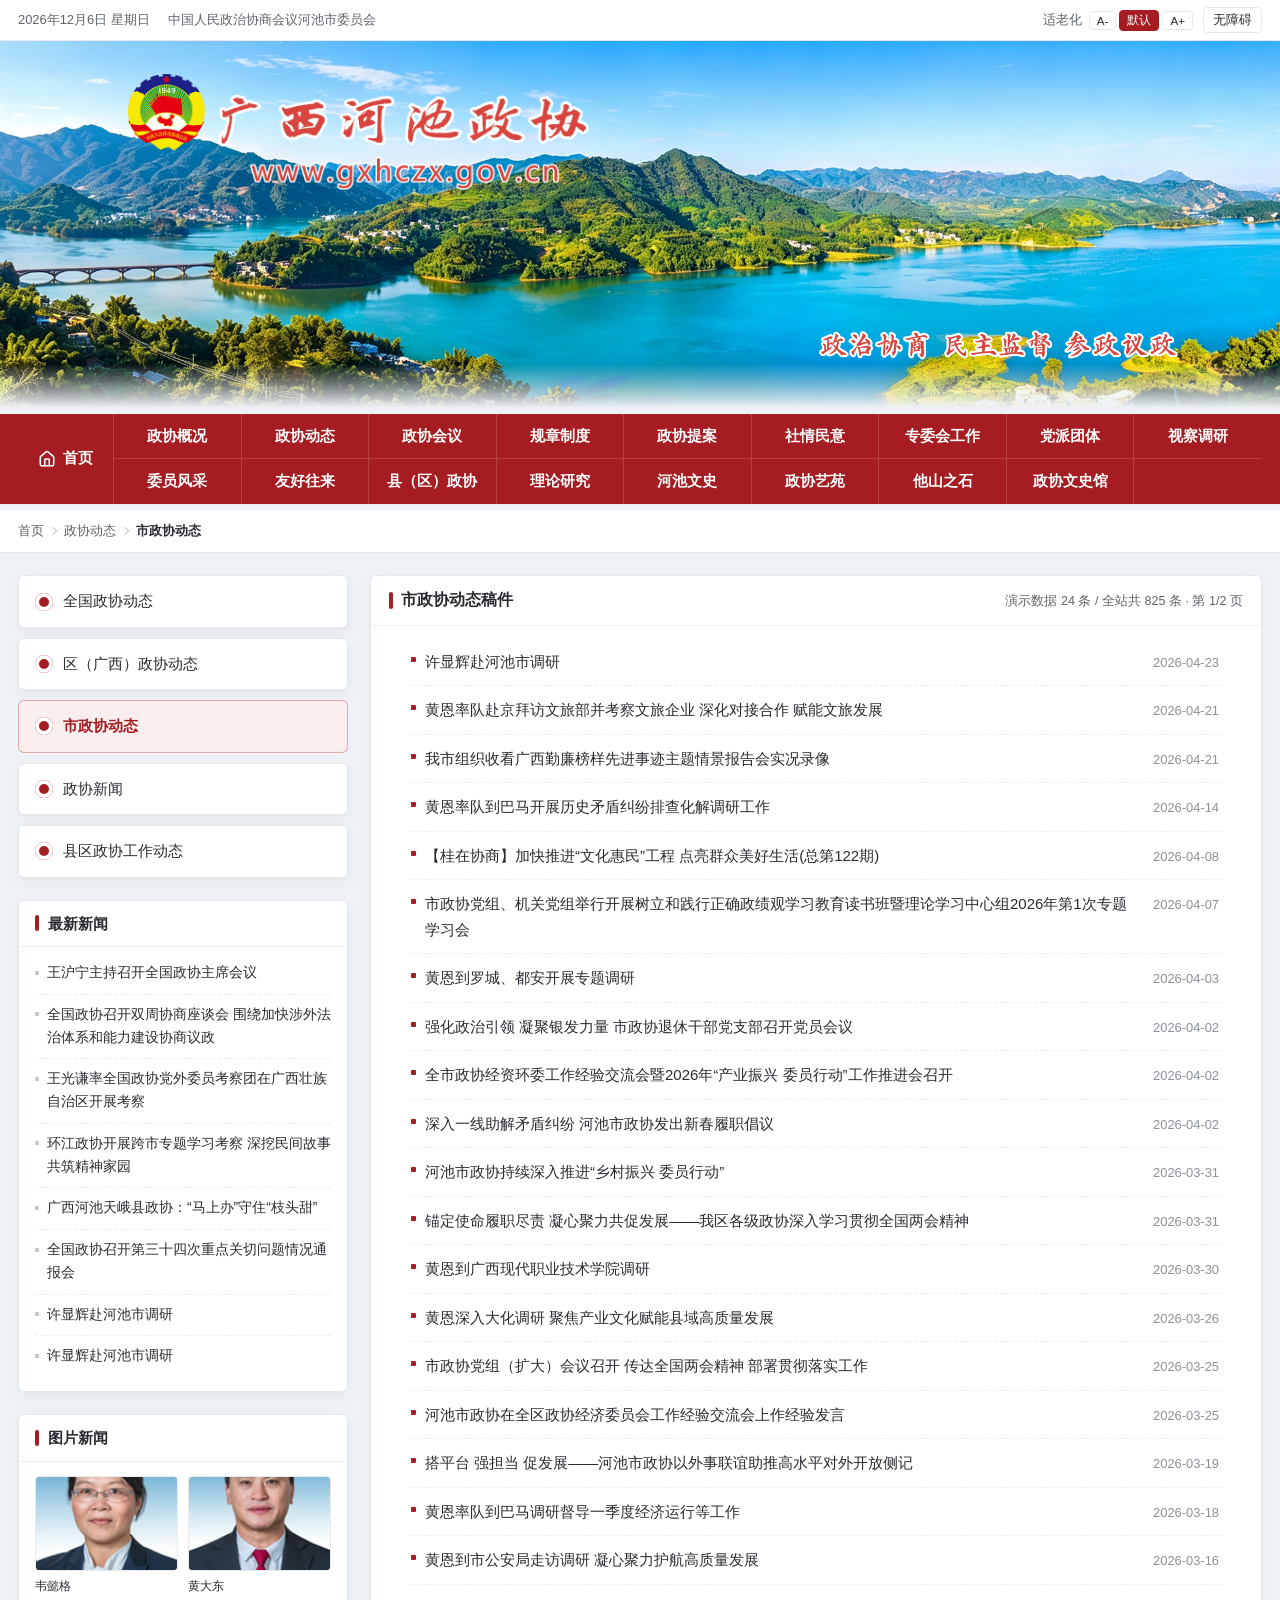
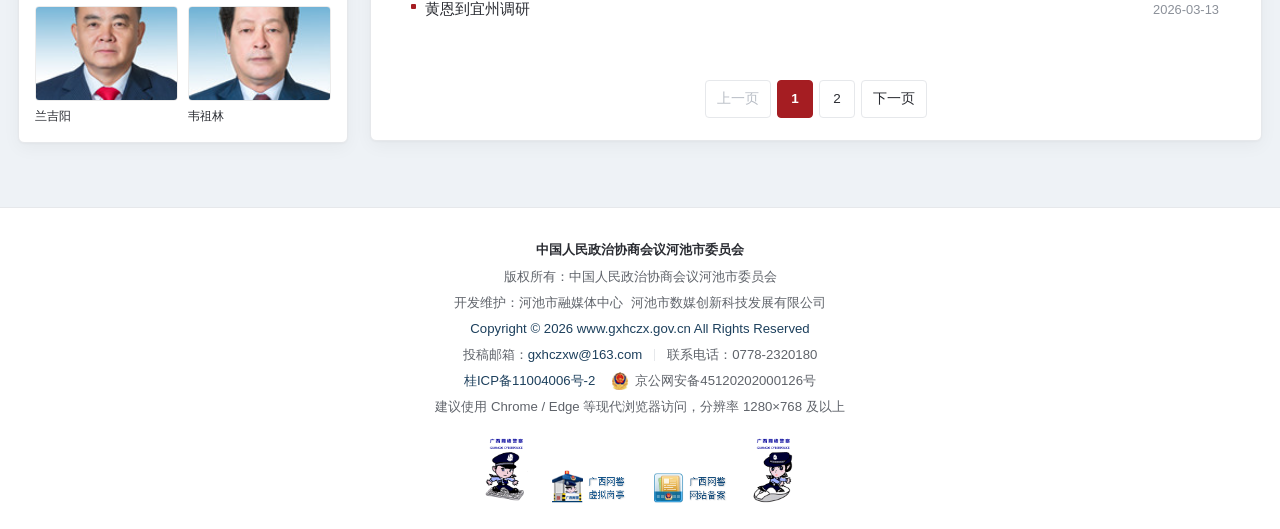
==== frontend/home/channel.html @ 5593604a "feat(内页): 栏目页分三种版式并扩展示例数据至主导航全栏目 栏目页按数据结构分流为稿件列表、一页式、县区三类版式：一页式栏目在列表上方 展示栏目简介并配固定子导航，县区栏目在面板上方给出各县区站" ====
<!DOCTYPE html>
<html lang="zh-CN">
<head>
  <meta charset="UTF-8">
  <meta name="viewport" content="width=device-width, initial-scale=1.0">
  <meta name="description" content="广西河池政协网 - 栏目列表页">
  <title>栏目 · 广西河池政协网</title>
  <link rel="icon" href="favicon.ico">
  <link rel="stylesheet" href="css/style.css">
  <link rel="stylesheet" href="css/inner.css">
</head>
<body data-font="default">
  <a class="skip-link" href="#main">跳到主要内容</a>

  <!-- 顶部工具条 -->
  <div class="topbar">
    <div class="container topbar-inner">
      <div class="topbar-left">
        <span class="topbar-date" id="topbarDate"></span>
        <span class="topbar-org">中国人民政治协商会议河池市委员会</span>
      </div>
      <div class="topbar-right">
        <div class="font-tools" role="group" aria-label="字号调整">
          <span>适老化</span>
          <button type="button" data-font="small" aria-label="缩小字号">A-</button>
          <button type="button" data-font="default" aria-label="标准字号" class="active">默认</button>
          <button type="button" data-font="large" aria-label="放大字号">A+</button>
        </div>
        <button type="button" class="contrast-btn" id="contrastBtn" aria-label="切换高对比度">无障碍</button>
      </div>
    </div>
  </div>

  <!-- 站点品牌 -->
  <header class="site-header">
    <div class="container masthead">
      <a href="./index.html" aria-label="广西河池政协网首页">
        <div class="masthead-layers" aria-hidden="false">
          <img class="mast-bg active" src="images/head_bg1.jpg" alt="">
          <img class="mast-bg" src="images/head_bg2.jpg" alt="">
          <img class="mast-bg" src="images/head_bg3.jpg" alt="">
          <img class="mast-logo" src="images/head_logo.png" alt="中国人民政治协商会议河池市委员会">
          <img class="mast-slogan" src="images/head_slogan.png" alt="政治协商 民主监督 参政议政">
        </div>
      </a>
    </div>
    <div class="container header-inner">
      <a class="brand" href="./index.html" aria-label="广西河池政协网首页">
        <span class="brand-badge" aria-hidden="true">政&nbsp;协</span>
        <span class="brand-text">
          <strong>广西河池政协网</strong>
          <small>中国人民政治协商会议河池市委员会</small>
        </span>
      </a>
      <button type="button" class="nav-toggle" id="navToggle" aria-label="打开菜单" aria-expanded="false" aria-controls="siteNav">
        <span></span><span></span><span></span>
      </button>
    </div>
    <nav class="site-nav" id="siteNav">
      <div class="container nav-wrap">
        <a class="nav-home" id="navHome" aria-label="返回首页"></a>
        <div class="nav-rows" id="navRows" role="menubar" aria-label="主导航"></div>
      </div>
    </nav>
  </header>

  <main id="main">
    <!-- 面包屑 -->
    <nav class="crumb-bar" aria-label="当前位置">
      <div class="container">
        <ol class="crumb" id="crumb"></ol>
      </div>
    </nav>

    <div class="container inner-layout inner-layout--left" id="innerLayout">
      <!-- 左侧栏：栏目按钮 + 最新新闻 + 图片新闻（单栏目页不显示） -->
      <aside class="inner-side" id="innerSide">
        <nav class="channel-buttons" id="channelButtons" aria-label="子栏目" hidden></nav>
        <section class="side-card">
          <div class="side-head"><h3>最新新闻</h3></div>
          <div class="side-body"><ul class="side-list side-list--plain" id="latestList"></ul></div>
        </section>
        <section class="side-card">
          <div class="side-head"><h3>图片新闻</h3></div>
          <div class="side-thumbs" id="thumbGrid"></div>
        </section>
      </aside>

      <!-- 右侧：稿件列表 -->
      <div class="inner-main">
        <!-- 一页式栏目（如政协概况）：栏目简介，仅 layout=about 时显示 -->
        <section class="panel" id="aboutBox" hidden></section>
        <section class="panel" aria-labelledby="listHeading">
          <div class="panel-head">
            <h2 id="listHeading">稿件</h2>
            <span class="panel-count" id="listCount"></span>
          </div>
          <!-- 县（区）政协：各县区站点入口，仅 layout=county 时显示 -->
          <nav class="county-links" id="countyLinks" aria-label="县（区）政协站点" hidden></nav>
          <div class="panel-body" id="listWrap">
            <ul class="article-rows" id="newsRows"></ul>
          </div>
          <nav class="pager" id="pager" aria-label="分页导航"></nav>
        </section>
      </div>
    </div>
  </main>

  <footer class="site-footer">
    <div class="container footer-inner" id="footerBody"></div>
  </footer>

  <script src="js/shell.js"></script>
  <script src="js/channel.js"></script>
</body>
</html>
---- frontend/home/css/style.css ----
/* ============ 基础 & 变量 ============ */
:root {
  --primary: #a51d22;
  --primary-dark: #7f1418;
  --primary-light: #faeeee;
  --bg: #eef2f6;
  --page-blue: #eef2f6;
  --card: #ffffff;
  --text: #2a2c32;
  --muted: #5f636a;
  --border: #e6e8eb;
  --line: #eceef1;
  --link: #1c3f5c;
  --radius: 6px;
  --shadow: 0 1px 2px rgba(0, 0, 0, 0.03), 0 5px 18px rgba(0, 0, 0, 0.045);
  --shadow-card: 0 1px 2px rgba(17, 24, 39, 0.03), 0 10px 26px rgba(17, 24, 39, 0.05);
  --card-pad: 20px;
  --card-gap: 22px;
  --row-pad: 9px;
  --photo-border: rgba(0, 0, 0, 0.08);
  --hairline: #eef0f3;
  --rank-2: #c2452b;  /* 来稿排名 第2名 强调色 */
  --rank-3: #c47a28;  /* 来稿排名 第3名 强调色 */
  --maxw: 1400px;
  --font-scale: 1;
  --header-h: 64px;
}

* { box-sizing: border-box; }
html { scroll-behavior: smooth; }
body {
  margin: 0;
  font-family: -apple-system, BlinkMacSystemFont, "PingFang SC", "Microsoft YaHei",
    "Hiragino Sans GB", "Segoe UI", Roboto, sans-serif;
  font-size: calc(15px * var(--font-scale));
  color: var(--text);
  background: var(--bg);
  line-height: 1.6;
  -webkit-font-smoothing: antialiased;
}
body[data-font="small"] { --font-scale: 0.9; }
body[data-font="large"] { --font-scale: 1.14; }

img { max-width: 100%; display: block; }
a { color: var(--link); text-decoration: none; }
a:hover { color: var(--primary); }
ul, ol { margin: 0; padding: 0; list-style: none; }
h1, h2, h3, h4 { margin: 0; line-height: 1.3; }

.container { max-width: var(--maxw); margin: 0 auto; padding: 0 18px; }
.page-container { padding: 0; }
.skip-link {
  position: absolute; left: -999px; top: 0;
  background: var(--primary); color: #fff; padding: 8px 14px; z-index: 999;
}
.skip-link:focus { left: 8px; top: 8px; }
:focus-visible { outline: 3px solid #4a90d9; outline-offset: 2px; border-radius: 3px; }
/* 仅供读屏：轮换图摘要视觉截断后，完整文字仍可被辅助技术读取 */
.sr-only {
  position: absolute; width: 1px; height: 1px; margin: -1px; padding: 0; border: 0;
  overflow: hidden; clip: rect(0 0 0 0); clip-path: inset(50%); white-space: nowrap;
}

/* ============ 顶部工具条 ============ */
.topbar {
  position: sticky; top: 0; z-index: 100;
  background: var(--card); color: var(--muted); font-size: 0.86em;
  border-bottom: 1px solid var(--border);
  transition: transform 0.3s ease;
}
.topbar.is-hidden { transform: translateY(-100%); }
.topbar-inner {
  display: flex; align-items: center; justify-content: space-between;
  gap: 12px; min-height: 40px; flex-wrap: wrap; padding: 6px 18px;
}
.topbar-left { display: flex; gap: 18px; align-items: center; }
.topbar-org { color: var(--muted); }
.topbar-right { display: flex; align-items: center; gap: 10px; flex-wrap: wrap; }
.font-tools { display: flex; align-items: center; gap: 3px; }
.font-tools > span { color: var(--muted); margin-right: 4px; }
.font-tools button {
  border: 1px solid var(--border); background: var(--card); color: var(--text);
  border-radius: 4px; padding: 2px 7px; cursor: pointer; font-size: 0.9em;
}
.font-tools button.active { background: var(--primary); border-color: var(--primary); color: #fff; }
.contrast-btn {
  border: 1px solid var(--border); background: var(--card); color: var(--text);
  border-radius: 4px; padding: 3px 9px; cursor: pointer;
}
.search-form { display: flex; }
.search-form input[type="text"] {
  border: none; padding: 5px 10px; border-radius: 4px 0 0 4px; min-width: 140px;
  font-size: 0.9em;
}
.search-form button {
  border: none; background: var(--primary); color: #fff;
  padding: 5px 12px; border-radius: 0 4px 4px 0; cursor: pointer;
}

/* ============ 站点头部 ============ */
.site-header { background: transparent; }
.masthead {
  display: block; width: 100%; max-width: none; margin: 0; padding: 0;
  position: relative; background: var(--page-blue); overflow: hidden;
}
.masthead > a { display: block; }
.masthead-layers { position: relative; width: 100%; aspect-ratio: 1920 / 550; overflow: hidden; }
.masthead-layers .mast-bg {
  position: absolute; inset: 0; width: 100%; height: 100%; object-fit: cover;
  opacity: 0; transition: opacity 1s ease;
}
.masthead-layers .mast-bg.active { opacity: 1; }
.masthead-layers .mast-logo, .masthead-layers .mast-slogan { position: absolute; display: block; }
.masthead-layers .mast-logo { left: 10%; top: 9%; width: 36%; }
.masthead-layers .mast-slogan { right: 8%; bottom: 13%; width: 28%; }
.masthead-layers::after {
  content: ""; position: absolute; left: 0; right: 0; bottom: 0; height: 44px;
  background: linear-gradient(to top, var(--page-blue), rgba(228, 240, 249, 0));
  pointer-events: none; z-index: 3;
}
.header-inner {
  display: none; align-items: center; justify-content: space-between;
  min-height: var(--header-h); padding: 10px 18px; gap: 16px;
}
.brand { display: flex; align-items: center; gap: 14px; }
.brand-badge {
  width: 52px; height: 52px; border-radius: 50%;
  background: radial-gradient(circle at 35% 30%, #c83a3f, var(--primary) 60%, var(--primary-dark));
  color: #fff; display: flex; align-items: center; justify-content: center;
  font-weight: 700; font-size: 1.05em; letter-spacing: 1px; box-shadow: var(--shadow);
  flex: 0 0 auto;
}
.brand-text { display: flex; flex-direction: column; line-height: 1.25; }
.brand-text strong { font-size: 1.42em; color: var(--primary-dark); letter-spacing: 1px; }
.brand-text small { color: var(--muted); font-size: 0.82em; }

.nav-toggle {
  display: none; flex-direction: column; gap: 4px; background: none; border: none;
  padding: 6px; cursor: pointer;
}
.nav-toggle span { width: 24px; height: 3px; background: var(--text); border-radius: 2px; }

/* 主导航 */
.site-nav { background: transparent; }
.site-nav a { transition: background-color 0.15s ease; }
.nav-wrap {
  display: flex; align-items: stretch;
  background: var(--primary); border-radius: 0; margin-top: 6px; margin-bottom: 6px;
}
.nav-home {
  position: relative; display: inline-flex; align-items: center; gap: 7px; flex: 0 0 auto;
  background: var(--primary); color: #fff; font-weight: 700; font-size: 1.02em;
  padding: 0 20px; white-space: nowrap;
  border-right: 1px solid rgba(255, 255, 255, 0.16);
  transition: transform 0.18s ease, background-color 0.15s ease;
}
.nav-home svg { display: block; }
.nav-home:hover { background: var(--primary-dark); }
.nav-rows { flex: 1; min-width: 0; display: flex; flex-direction: column; }
.nav-row { display: grid; grid-template-columns: repeat(9, minmax(0, 1fr)); }
.nav-row a {
  position: relative; display: block; color: #fff; padding: 0 6px; height: 45px; line-height: 45px;
  font-weight: 600; font-size: 0.98em; white-space: nowrap; text-align: center;
  border-right: 1px solid rgba(255, 255, 255, 0.16);
  transition: transform 0.18s ease, background-color 0.15s ease;
}
.nav-row a:hover { background: var(--primary-dark); }
/* 宫格分隔线：末列不画竖线；行间横线画在上一行单元格下沿（整行贯通） */
.nav-row a:nth-child(9n) { border-right: 0; }
.nav-row:not(:last-child) a { border-bottom: 1px solid rgba(255, 255, 255, 0.16); }
/* 点击（含键盘回车）时宫格与栏目标签轻微放大，给一个按下的动态反馈 */
.nav-row a.is-tapped, .nav-home.is-tapped { transform: scale(1.08); z-index: 2; }

/* 滚动要闻 + 搜索栏 */
.run-bar { background: transparent; border-bottom: none; padding: 4px 0; }
.run-bar-inner {
  display: flex; align-items: center; gap: 16px; min-height: 36px; padding-top: 3px; padding-bottom: 3px;
}
.run-marquee { flex: 1; min-width: 0; display: flex; align-items: center; gap: 10px; color: var(--text); }
.run-label {
  flex: 0 0 auto; background: var(--primary); color: #fff;
  padding: 4px 8px; border-radius: 4px; display: inline-flex; align-items: center; justify-content: center;
}
.run-label svg { display: block; }
.marquee-viewport { flex: 1; min-width: 0; overflow: hidden; position: relative; height: 1.6em; line-height: 1.6em; }
.marquee-track {
  display: inline-flex; white-space: nowrap; will-change: transform;
  animation: marquee 36s linear infinite; font-size: 0.95em;
}
.marquee-track span { padding-right: 48px; }
.run-marquee:hover .marquee-track { animation-play-state: paused; }
@keyframes marquee { 0% { transform: translateX(0); } 100% { transform: translateX(-50%); } }

/* 旧站条幅 → 克制化图文卡片 */
.banner-strip { display: flex; gap: 14px; margin: var(--card-gap) 0; }
.banner-strip a {
  flex: 1; display: block; position: relative; background: var(--card);
  border: 1px solid transparent; border-radius: var(--radius); overflow: hidden; box-shadow: var(--shadow-card);
}
.banner-strip a img { width: 100%; height: 100%; object-fit: fill; display: block; filter: saturate(0.86); }
.banner-single {
  position: relative; display: block; margin: 0 0 var(--card-gap); background: var(--card);
  border: 1px solid transparent; border-radius: var(--radius); overflow: hidden; box-shadow: var(--shadow-card);
}
.container > .banner-single { margin-top: var(--card-gap); }
.banner-single img { width: 100%; height: auto; display: block; filter: saturate(0.86); }
.card-body .banner-single { margin: 14px 0 0; border-radius: var(--radius); }
/* 首屏条幅：按原图比例（355×76）显示，不再纵向拉伸填满剩余高度 */
.hero-main .banner-strip { margin: auto 0 0; flex: 0 0 auto; }
.hero-main .banner-strip a { aspect-ratio: 355 / 76; }

.run-search { flex: 0 0 auto; display: flex; align-items: stretch;
  border: 1px solid var(--border); border-radius: 999px; overflow: hidden; background: #fafafa; }
.run-search:focus-within { border-color: var(--link); }
.run-search input[type="text"] {
  border: none; background: transparent; padding: 6px 12px; min-width: 150px; font-size: 0.9em; color: var(--text);
}
.run-search select {
  border: none; background: transparent; color: var(--text);
  padding: 6px 6px; font-size: 0.9em; cursor: pointer;
}
.run-search button {
  border: none; background: var(--primary); color: #fff; padding: 6px 16px;
  cursor: pointer; font-size: 0.9em;
}

/* ============ 通用区块 ============ */
.section-card {
  background: var(--card); border: 1px solid transparent; border-radius: var(--radius);
  box-shadow: var(--shadow-card); overflow: hidden; margin-bottom: var(--card-gap);
}
.card-head {
  display: flex; align-items: center; justify-content: space-between;
  padding: 18px 20px 12px; gap: 12px;
  border-bottom: 1px solid var(--hairline);
}
.card-head h2 {
  display: inline-flex; align-items: center; gap: 8px;
  font-size: 1.12em; color: var(--primary-dark); font-weight: 700;
}
/* 卡片标题前主色短竖条 */
.card-head h2::before {
  content: ""; flex: 0 0 auto; width: 4px; height: 1em;
  background: var(--primary); border-radius: 2px;
}
.head-links { display: flex; gap: 10px; flex-wrap: wrap; }
.head-links a { font-size: 0.86em; font-weight: 600; }
.more { font-size: 0.84em; font-weight: 600; color: var(--muted); }
.more:hover { color: var(--primary); }
/* 政协动态子栏目标签 */
/* 子栏目标签：政协动态 / 政协会议 统一置于标题行右侧同一行 */
#zxdtSection .card-head,
#meetingSection .card-head { justify-content: flex-start; }
.zxdt-tabs,
.meeting-tabs { margin-left: auto; display: flex; align-items: center; gap: 6px; flex-wrap: wrap; }
#zxdtSection .card-head .more,
#meetingSection .card-head .more { margin-left: 10px; }
.zxdt-tab {
  border: 1px solid var(--border); background: #fff; color: var(--muted);
  padding: 3px 12px; border-radius: 4px; font-size: 0.86em; cursor: pointer;
  transition: all 0.2s;
}
.zxdt-tab:hover:not(.active) { color: var(--primary); border-color: var(--primary); }
.zxdt-tab.active { background: var(--primary); border-color: var(--primary); color: #fff; }
/* 子栏目标签切换时卡片高度稳定，条数不足下方留空 */
#zxdtList { min-height: 420px; }
#meetingList { min-height: 336px; }
.card-body { padding: 12px 20px 18px; }

/* 新闻列表 */
.news-list li { padding: var(--row-pad) 0; }
.news-list .empty-item { color: var(--muted); font-size: 0.9em; }
.news-list a { display: inline-block; max-width: 100%; overflow: hidden; text-overflow: ellipsis; white-space: nowrap; vertical-align: bottom; }
.news-list a:hover { color: var(--primary); text-decoration: underline; }
.news-list-dated li { display: flex; justify-content: space-between; align-items: center; gap: 14px; }
.news-list-dated a { flex: 1; min-width: 0; }
.news-list-dated time { font-size: 0.8em; color: var(--muted); flex: 0 0 auto; }
.news-list-compact li { padding: 8px 0; }
/* 文本列表行间浅分隔线（图片/视频缩略卡除外） */
.news-list li:not(.video-item) { border-bottom: 1px solid var(--hairline); }
.news-list li:not(.video-item):last-child { border-bottom: none; }
.news-list .video-item { padding: 10px 0; flex: 1 1 auto; min-height: 0; }
.news-list .video-item a { display: flex; flex-direction: column; height: 100%; white-space: normal; }
.news-list .video-item .video-thumb {
  flex: 1 1 auto; width: 100%; min-height: 0; object-fit: cover; display: block;
  border-radius: 4px; background: #eee;
}
.news-list .video-item .video-title {
  display: -webkit-box; margin-top: 7px; font-size: 0.92em; line-height: 1.5; color: var(--text);
  -webkit-line-clamp: 2; -webkit-box-orient: vertical; overflow: hidden;
}
.news-list .video-item a:hover .video-title { color: var(--primary); }
#videoCard .card-body { display: flex; flex-direction: column; flex: 1; min-height: 0; }
#videoCard .news-list { flex: 1 1 auto; min-height: 0; display: flex; flex-direction: column; }
#videoCard .banner-single { margin-top: auto; }
.news-list-compact a { font-size: 0.94em; }
body[data-font="large"] .news-list li { padding: 11px 0; }

/* 首屏头条：轮换图 +（标题/摘要）成组，右侧领导 */
.hero { display: grid; grid-template-columns: 1fr 400px; gap: var(--card-gap); margin-top: 14px; margin-bottom: var(--card-gap); align-items: stretch; }
.hero-main { display: flex; flex-direction: column; gap: 14px; min-width: 0; }
.hero-side { min-width: 0; display: flex; flex-direction: column; }
.hero-side .section-card { flex: 1; margin-bottom: 0; }
.hero-carousel {
  position: relative; border-radius: var(--radius); overflow: hidden; background: var(--card);
  box-shadow: var(--shadow); flex: 0 0 auto; aspect-ratio: 838 / 352; padding: 12px;
}
.carousel-track { position: relative; height: 100%; }
.carousel-slide {
  position: absolute; inset: 0; opacity: 0; transition: opacity 0.6s ease;
  display: flex; align-items: stretch;
}
.carousel-slide.active { opacity: 1; z-index: 1; }
.carousel-media { flex: 0 0 66%; min-width: 0; }
.carousel-media img { width: 100%; height: 100%; object-fit: cover; border-radius: 0; }
.carousel-text {
  flex: 1; min-width: 0; display: flex; flex-direction: column; justify-content: flex-start;
  gap: 12px; padding: 12px 8px 16px 16px; background: var(--card);
}
.carousel-title {
  margin: 0; font-size: 1.12em;
}
.carousel-title a, .carousel-title span { color: var(--primary); font-weight: 700; line-height: 1.4; }
.carousel-title a:hover { color: var(--primary-dark); }
.carousel-summary {
  margin: 0; color: var(--muted); font-size: 0.94em; line-height: 1.75;
  display: -webkit-box; -webkit-line-clamp: 11; -webkit-box-orient: vertical; overflow: hidden;
}
.carousel-more {
  align-self: flex-end; margin-top: auto; color: var(--primary); font-weight: 600; font-size: 0.92em;
  padding-bottom: 2px; border-bottom: 1px solid var(--primary);
}
.carousel-nav {
  position: absolute; left: 12px; bottom: 16px; width: calc(66% - 16px); z-index: 4;
  display: flex; align-items: center; justify-content: flex-start;
  gap: 6px; padding-left: 10px;
}
/* 序号色块：参照 ce.cn 轮换图数字样式（实测 www.ce.cn 首页 2026-09-08）——
   方形小色块、圆角约 5px、块间留空；当前帧红底白字，其余浅灰底深灰字 */
.carousel-dot {
  position: relative; flex: 0 0 auto; width: 28px; height: 28px; padding: 0;
  border: none; cursor: pointer;
  display: inline-flex; align-items: center; justify-content: center;
  font-family: inherit; font-size: 0.9rem; line-height: 1; color: #777;
  background: #ededed; border-radius: 5px;
  font-variant-numeric: tabular-nums;
  transition: background 0.2s ease, color 0.2s ease;
}
.carousel-dot:hover { background: #d8d8d8; }
.carousel-dot.active { background: var(--primary); color: #fff; }
.carousel-dot:hover.active { background: var(--primary-dark); }
/* 播放 / 暂停按钮：与序号色块同尺寸同风格 */
.carousel-pause {
  margin-left: auto; display: inline-flex; align-items: center; justify-content: center;
  width: 28px; height: 28px; padding: 0; border: 0; cursor: pointer;
  background: #ededed; color: #444; border-radius: 5px;
  transition: background 0.15s ease, color 0.15s ease;
}
.carousel-pause:hover { background: #d8d8d8; }
.carousel-pause[hidden] { display: none; }
.carousel-pause-ic { display: none; }
.hero-carousel[data-playing="1"] .carousel-pause-ic--pause { display: block; }
.hero-carousel[data-playing="0"] .carousel-pause-ic--play { display: block; }
/* 播放/暂停键默认隐藏，鼠标移入轮换图时淡入；键盘焦点落在轮换图内（:focus-within）同样显现。
   仅在有 hover 能力的设备上隐藏——触摸屏无 hover，按钮保持常显以便触控暂停。
   用 visibility 而非 display，保留按钮占位避免序号块布局跳动；可见性延迟由 transition 控制。 */
@media (hover: hover) and (pointer: fine) {
  .hero-carousel .carousel-pause {
    opacity: 0; visibility: hidden;
    transition: opacity 0.18s ease, visibility 0s linear 0.18s;
  }
  .hero-carousel:hover .carousel-pause,
  .hero-carousel:focus-within .carousel-pause {
    opacity: 1; visibility: visible;
    transition: opacity 0.18s ease, visibility 0s;
  }
}
.carousel-arrow {
  position: absolute; top: 50%; transform: translateY(-50%); z-index: 4;
  background: rgba(0,0,0,0.4); color: #fff; border: none; width: 36px; height: 48px;
  cursor: pointer; font-size: 1.4rem; display: none; align-items: center; justify-content: center;
}
.hero-carousel:hover .carousel-arrow { display: flex; }
.carousel-arrow.prev { left: 12px; border-radius: 0 6px 6px 0; }
.carousel-arrow.next { right: 34%; border-radius: 6px 0 0 6px; }

/* 政协领导 */
.leaders-box { display: flex; flex-direction: column; gap: 8px; }
.leader-chair {
  display: flex; align-items: center; gap: 12px; padding-bottom: 12px;
}
.leader-chair img {
  width: 70px; height: 98px; object-fit: cover; border: 1px solid var(--photo-border); border-radius: 0; background: #fff; flex: 0 0 auto;
}
.leader-chair .leader-name { font-weight: 700; color: var(--primary-dark); font-size: 1.05em; }
.leader-chair .leader-role { color: var(--muted); font-size: 0.82em; display: block; }
.leader-row-label { color: var(--muted); font-size: 0.82em; margin-top: 4px; }
.leader-tabs { display: flex; gap: 8px; margin-top: 10px; }
.leader-tab {
  flex: 1; border: 1px solid transparent; background: transparent; color: var(--muted);
  padding: 7px; font-weight: 600; cursor: pointer; border-radius: 6px; font-size: 0.9em;
  transition: background 0.2s, color 0.2s;
}
.leader-tab:hover { color: var(--primary-dark); background: #f3f1f2; }
.leader-tab.active { background: var(--primary); color: #fff; }
.leader-panel { margin-top: 10px; }
.leader-panel[hidden] { display: none; }
.leader-sec { display: flex; align-items: center; gap: 12px; padding: 4px 0; }
.leader-sec img { width: 70px; height: 98px; object-fit: cover; border: 1px solid var(--photo-border); border-radius: 0; background: #fff; flex: 0 0 auto; }
.leader-panel .leader-panel-title { color: var(--muted); font-size: 0.82em; margin-top: 8px; }
.leader-vices-marquee { overflow: hidden; position: relative; margin-top: 8px; }
.leader-vices-track {
  display: flex; will-change: transform; padding-bottom: 2px; transform: translateX(0);
}
@keyframes viceScroll { 0% { transform: translateX(0); } 100% { transform: translateX(-50%); } }
.leader-vice {
  flex: 0 0 auto; display: flex; flex-direction: column; align-items: center; gap: 6px;
  width: 72px; margin-right: 10px; text-align: center;
}
.leader-vice img { width: 70px; height: 98px; object-fit: cover; border: 1px solid var(--photo-border); border-radius: 0; background: #fff; }
.leader-vice span { font-size: 0.84em; color: var(--text); }
.leader-btns { display: flex; flex-direction: column; gap: 6px; margin-top: 10px; }
.leader-btn {
  display: block; width: 100%; text-align: center; background: var(--primary-light);
  color: var(--primary-dark); border: 1px solid transparent; padding: 7px 8px;
  border-radius: 6px; font-weight: 600; font-size: 0.9em; transition: all 0.2s;
}
.leader-btn:hover { background: var(--primary); color: #fff; }

/* 两栏主体 */
.content-grid { display: grid; grid-template-columns: 1fr 400px; gap: var(--card-gap); }
.main-col, .side-col { min-width: 0; }
.main-col { display: flex; flex-direction: column; }
.side-col { display: flex; flex-direction: column; }
.main-col .section-card:last-child,
.side-col .section-card:last-child {
  display: flex; flex-direction: column; flex: 1; min-height: 0; margin-bottom: 0;
}

/* 图片网格 */
.image-grid { display: grid; grid-template-columns: repeat(4, 1fr); gap: 12px; }
.image-card { position: relative; border-radius: 6px; overflow: hidden; background: #eee; }
.image-card a { display: block; }
.image-card img { width: 100%; aspect-ratio: 3 / 2; object-fit: cover; transition: transform 0.3s; }
.image-card a:hover img { transform: scale(1.05); }
.image-card figcaption {
  position: absolute; left: 0; right: 0; bottom: 0; color: #fff;
  background: linear-gradient(transparent, rgba(0,0,0,0.8));
  font-size: 0.84em; padding: 18px 10px 8px; line-height: 1.35;
}

/* 图片新闻：单行向左滚动 */
.image-marquee { overflow: hidden; position: relative; }
.image-marquee-track {
  display: flex; will-change: transform; padding-bottom: 2px; transform: translateX(0);
}
@keyframes imgScroll { 0% { transform: translateX(0); } 100% { transform: translateX(-50%); } }
.image-flow { flex: 0 0 auto; width: 240px; margin-right: 16px; }
.image-flow img {
  width: 100%; aspect-ratio: 3 / 2; object-fit: cover; border-radius: 6px;
  background: #eee; transition: transform 0.3s;
}
.image-flow:hover img { transform: scale(1.04); }
.image-flow .flow-title {
  display: -webkit-box; margin-top: 8px; font-size: 0.92em; line-height: 1.4;
  color: var(--text);
  min-height: 2.576em;
  -webkit-line-clamp: 2; -webkit-box-orient: vertical;
  overflow: hidden; text-overflow: ellipsis; word-break: break-word;
}
.image-flow:hover .flow-title { color: var(--primary); }

/* 三列 */
.grid-3 { display: grid; grid-template-columns: repeat(3, 1fr); gap: var(--card-gap); margin-bottom: var(--card-gap); }
.grid-3 .section-card { margin-bottom: 0; }

/* 委员之窗 */
.member-body { display: grid; grid-template-columns: minmax(0, 447px) 1fr; gap: 24px; align-items: end; }
.member-media { display: grid; grid-template-columns: 1fr; gap: 12px; min-width: 0; }
.member-featured a { display: block; }
.member-featured img { width: 100%; aspect-ratio: 3 / 2; object-fit: cover; border-radius: 6px; background: #eee; }
.member-featured .feat-title { font-weight: 600; margin-top: 10px; font-size: 0.94em; line-height: 1.5; }
.member-list { min-width: 0; }
.member-gallery-ctrl { position: relative; min-width: 0; }
.member-gallery-marquee { overflow: hidden; position: relative; }
.member-gallery-btn {
  position: absolute; top: 50%; transform: translateY(-50%); z-index: 2;
  width: 26px; height: 42px; padding: 0; border: 0; cursor: pointer;
  background: rgba(0,0,0,0.42); color: #fff;
  display: flex; align-items: center; justify-content: center; transition: background 0.2s, color 0.2s;
}
.member-gallery-btn.prev { left: 0; border-radius: 0 6px 6px 0; }
.member-gallery-btn.next { right: 0; border-radius: 6px 0 0 6px; }
.member-gallery-btn:hover:not(:disabled) { background: rgba(0,0,0,0.62); }
.member-gallery-btn:disabled { background: rgba(128,128,128,0.5); color: rgba(255,255,255,0.55); cursor: default; }
.member-gallery-arrow { display: block; }
.member-gallery-track {
  display: flex; will-change: transform; padding-bottom: 2px; transform: translateX(0);
  transition: transform 0.4s ease;
}
@keyframes galScroll { 0% { transform: translateX(0); } 100% { transform: translateX(-50%); } }
.member-gallery-item { flex: 0 0 auto; width: 139px; margin-right: 10px; position: relative; display: block; }
.member-gallery-item img { width: 139px; aspect-ratio: 3 / 2; object-fit: cover; border-radius: 6px; background: #eee; }
.member-gallery-item span {
  position: absolute; left: 0; right: 0; bottom: 0; color: #fff; font-size: 0.76em;
  background: linear-gradient(transparent, rgba(0,0,0,0.8)); padding: 14px 6px 5px; line-height: 1.3;
}

/* 县区政协 */
.county-body { display: grid; grid-template-columns: 1.4fr 1fr 1fr; gap: 28px; }
.county-panel { min-width: 0; }
.county-map { position: relative; border-radius: 6px; overflow: hidden; background: #fff; }
.county-map img { width: 100%; height: auto; display: block; }
.county-svg { position: absolute; inset: 0; width: 100%; height: 100%; }
.county-region {
  fill: rgba(0, 0, 0, 0); cursor: pointer;
  transition: fill 0.2s ease, transform 0.25s ease;
  transform-box: fill-box; transform-origin: center;
}
.county-region:hover { fill: rgba(255, 255, 255, 0.25); filter: url(#countyFeather); }
.county-region.active { fill: rgba(165, 29, 34, 0.28); transform: scale(1.1); filter: url(#countyFeather); }
.county-grid { display: grid; grid-template-columns: repeat(3, 1fr); gap: 8px; }
.county-tag {
  border: 1px solid var(--border); border-radius: 6px; padding: 8px 6px; text-align: center;
  font-size: 0.9em; background: var(--primary-light); color: var(--primary-dark); transition: all 0.2s;
}
.county-tag:hover { background: var(--primary); color: #fff; border-color: var(--primary); }
.county-dyn-title {
  display: flex; align-items: center; justify-content: space-between;
  font-weight: 700; color: var(--primary-dark); padding-bottom: 8px;
}

/* 来稿排名 */
.ranking-list { counter-reset: rank; }
.ranking-list li {
  display: flex; align-items: baseline; gap: 10px; padding: 8px 0; font-size: 0.95em;
}
.ranking-list li::before {
  counter-increment: rank; content: counter(rank);
  flex: 0 0 auto; min-width: 1.3em; font-weight: 800; color: var(--muted);
}
.ranking-list li:nth-child(1)::before { color: var(--primary); }
.ranking-list li:nth-child(2)::before { color: var(--rank-2); }
.ranking-list li:nth-child(3)::before { color: var(--rank-3); }
.ranking-list .rank-name { flex: 1; min-width: 0; }
.ranking-list .rank-count { color: var(--muted); font-size: 0.88em; }
.ranking-title { display: inline-flex; align-items: center; gap: 2px; }
.ranking-year {
  border: 1px solid var(--border); border-radius: 5px; background: #fff;
  color: var(--primary-dark); font-weight: 700; font-size: 0.95em; padding: 2px 4px; cursor: pointer;
}
.ranking-list .ranking-empty { color: var(--muted); }
.ranking-list .ranking-empty::before { content: none; }
.county-rank-panel { display: flex; flex-direction: column; }
.ranking-banner {
  width: 100%; height: auto; display: block; margin-top: auto;
  border-radius: var(--radius); border: 1px solid transparent; filter: saturate(0.86); box-shadow: var(--shadow-card);
}

/* 专题横条 */
.topic-strip { display: grid; grid-template-columns: repeat(4, 1fr); gap: 12px; }
.topic-item {
  position: relative; border-radius: var(--radius); overflow: hidden; background: #eee; display: block;
  border: 1px solid transparent; box-shadow: var(--shadow-card);
}
.topic-item img { width: 100%; aspect-ratio: 360 / 78; object-fit: cover; object-position: center; filter: saturate(0.86); transition: transform 0.3s; }
.topic-item:hover img { transform: scale(1.04); }

/* 河池风光 */
.image-grid-scenery { grid-template-columns: repeat(4, 1fr); }
.image-grid-scenery .image-card img { aspect-ratio: 4 / 3; }

/* 网站链接 */
.links-logos { display: flex; flex-wrap: wrap; gap: 12px; margin-bottom: 14px; }
.links-logos img { height: 40px; border: 1px solid var(--border); border-radius: 5px; padding: 3px 8px; background: #fff; }
.links-selects { display: grid; grid-template-columns: repeat(auto-fit, minmax(200px, 1fr)); gap: 12px; }
.links-select {
  border: 1px solid var(--border); border-radius: 6px; background: #fff;
  padding: 8px 10px; font-size: 0.92em; color: var(--text); font-weight: 600;
  width: 100%; cursor: pointer;
}

/* 页脚 */
.site-footer { background: var(--card); color: var(--muted); margin-top: 34px; padding: 26px 0; font-size: 0.88em; border-top: 1px solid var(--border); }
.footer-inner { text-align: center; }
.footer-inner p { margin: 5px 0; }
.footer-inner a { color: var(--link); }
.footer-inner a:hover { color: var(--primary); }
.footer-org { color: var(--text); font-weight: 600; }
.footer-icp { display: flex; justify-content: center; gap: 16px; flex-wrap: wrap; }
.footer-copy a:hover { text-decoration: underline; }
.footer-contact a { color: var(--link); }
.footer-contact a:hover { color: var(--primary); }
.footer-sep { display: inline-block; width: 1px; height: 0.9em; background: var(--border); margin: 0 12px; vertical-align: middle; }
.footer-police { display: inline-flex; align-items: center; gap: 6px; }
.footer-police img { width: 18px; height: 18px; display: block; }
.footer-badges { display: flex; justify-content: center; align-items: flex-end; gap: 22px; margin-top: 16px; flex-wrap: wrap; }
.footer-badges img { display: block; }
.footer-badges .badge-tall { height: 70px; width: auto; }
.footer-badges .badge-wide { height: 36px; width: auto; }

/* 无障碍高对比 */
body.high-contrast {
  --primary: #000000; --primary-dark: #000000; --primary-light: #ffffff;
  --bg: #ffffff; --text: #000000; --muted: #333333; --border: #000000; --line: #000000;
  --hairline: #000000;
}
body.high-contrast .nav-wrap { background: #000; }
body.high-contrast .card-head h2 { color: #000; }
body.high-contrast .brand-text strong { color: #000; }
body.high-contrast a { color: #000; text-decoration: underline; }
body.high-contrast .section-card,
body.high-contrast .banner-strip a,
body.high-contrast .banner-single,
body.high-contrast .topic-item,
body.high-contrast .ranking-banner,
body.high-contrast .run-search { border-color: #000; }
body.high-contrast .news-list li { border-bottom: 1px dashed #000; }
body.high-contrast .leader-chair img,
body.high-contrast .leader-sec img,
body.high-contrast .leader-vice img { border-color: #000; }
body.high-contrast .leader-tab,
body.high-contrast .leader-btn { border-color: #000; }
body.high-contrast .ranking-list li::before { color: #000; }
/* 高对比下末行仍保留虚线分隔（覆盖普通模式的去末行线） */
body.high-contrast .news-list li:last-child { border-bottom: 1px dashed #000; }

/* 轮播标题：桌面端固定截断为 2 行；移动端（≤640px）不截断、自然折行，
   避免窄屏每行字数少时标题被 -webkit-line-clamp: 2 裁掉关键信息 */
@media (min-width: 641px) {
  .carousel-title {
    display: -webkit-box; -webkit-line-clamp: 2; -webkit-box-orient: vertical; overflow: hidden;
  }
}

/* ============ 响应式 ============ */
/* 侧栏加宽后，两栏布局在 1150px 以下改为单栏，保证主栏可用宽度 */
@media (max-width: 1150px) {
  .hero, .content-grid { grid-template-columns: 1fr; }
}
@media (max-width: 1080px) {
  .content-grid { grid-template-columns: 1fr; }
  .hero { grid-template-columns: 1fr; }
  .grid-3 { grid-template-columns: repeat(2, 1fr); }
}
@media (max-width: 860px) {
  .site-header { position: relative; }
  /* 顶图下面直接显示公告：隐藏品牌栏，汉堡悬浮在顶图右上角 */
  .header-inner {
    display: flex; position: absolute; top: 8px; right: 10px; left: auto;
    min-height: 0; padding: 0; gap: 0; border: 0; z-index: 5; max-width: none;
    background: transparent; justify-content: flex-end;
  }
  .header-inner .brand { display: none; }
  .nav-toggle { display: flex; }
  .nav-toggle { background: rgba(0,0,0,0.35); border-radius: 6px; padding: 8px; }
  .nav-toggle span { background: #fff; }
  .site-nav { display: none; }
  .site-nav.open { display: block; }
  .nav-wrap { display: block; }
  .nav-home { width: 100%; justify-content: center; padding: 12px 0; border-bottom: 1px solid rgba(255,255,255,0.12); border-right: 0; }
  .nav-rows { display: block; }
  .nav-row { display: flex; flex-direction: column; }
  .nav-row a { line-height: 42px; height: 42px; border-top: 1px solid rgba(255,255,255,0.12); border-right: 0; border-bottom: 0; }
  .member-body { grid-template-columns: 1fr; }
  .county-body { grid-template-columns: 1fr; }
}
@media (max-width: 640px) {
  .grid-3 { grid-template-columns: 1fr; }
  .image-grid, .image-grid-scenery { grid-template-columns: repeat(2, 1fr); }
  .topic-strip { grid-template-columns: repeat(2, 1fr); }
  .county-grid { grid-template-columns: repeat(3, 1fr); }
  .hero-carousel { height: 436px; }
  .carousel-slide { flex-direction: column; }
  .carousel-media { flex: 0 0 200px; }
  .carousel-media img { height: 200px; }
  .carousel-text { justify-content: flex-start; padding: 16px 16px 20px; gap: 10px; }
  .carousel-title a { font-size: 1.12em; }
  /* 摘要减为 2 行，让出高度容纳标题第 3 行（标题在移动端不截断） */
  .carousel-summary { -webkit-line-clamp: 2; }
  .carousel-nav { left: 12px; right: 12px; width: auto; bottom: 210px; gap: 6px; }
  .carousel-dot { width: 24px; height: 24px; font-size: 0.8rem; }
  .carousel-pause { width: 24px; height: 24px; }
  .carousel-arrow.next { right: 0; }
  .topbar-org, .topbar-date { display: none; }
  .brand-text strong { font-size: 1.2em; }
  .run-bar-inner { flex-direction: column; align-items: stretch; gap: 8px; }
  .run-search { width: 100%; }
  .run-search input[type="text"] { flex: 1; min-width: 0; }
  .run-search select { flex: 0 0 auto; width: 60px; min-width: 60px; padding: 6px 2px 6px 6px; }
  .run-search button { flex: 0 0 auto; width: 54px; min-width: 54px; padding: 6px 0; }
  .image-flow { width: 46vw; margin-right: 12px; }
}
@media (max-width: 420px) {
  .container { padding: 0 12px; }
  .card-body { padding: 12px 14px; }
  .card-head { padding: 10px 14px; }
  .member-gallery-item { width: 44vw; margin-right: 12px; }
  .member-gallery-item img { width: 44vw; }
}

/* 图片加载失败占位 */
.img-fallback {
  position: relative; background: repeating-linear-gradient(45deg, #eee, #eee 8px, #e2e2e2 8px, #e2e2e2 16px);
}
.img-fallback::after {
  content: "图片暂不可用"; position: absolute; inset: 0; display: flex; align-items: center;
  justify-content: center; color: #999; font-size: 0.8em;
}

/* ============ 减弱动态效果（无障碍） ============ */
@media (prefers-reduced-motion: reduce) {
  html { scroll-behavior: auto; }
  .marquee-track { animation: none; }
  .marquee-track span:nth-child(2) { display: none; }
  /* 导航点击放大反馈：用户要求减弱动态时不做缩放 */
  .nav-home, .nav-row a { transition: none; }
  .nav-home.is-tapped, .nav-row a.is-tapped { transform: none; }
}
---- frontend/home/css/inner.css ----
/* ============================================================
   二级栏目页 / 详情页样式
   依赖 css/style.css 的变量与外壳样式，只补充内页专属部分。
   ============================================================ */

/* 面板类元素自带 display，需显式保证 hidden 生效 */
[hidden] { display: none !important; }

/* ---------- 面包屑 ---------- */
.crumb-bar {
  background: var(--card);
  border-bottom: 1px solid var(--border);
}
.crumb {
  display: flex;
  flex-wrap: wrap;
  align-items: center;
  gap: 6px;
  padding: 11px 0;
  font-size: 0.86em;
  color: var(--muted);
}
.crumb li { display: flex; align-items: center; gap: 6px; }
.crumb li + li::before {
  content: "";
  width: 5px; height: 5px;
  border-top: 1.5px solid #c4c8ce;
  border-right: 1.5px solid #c4c8ce;
  transform: rotate(45deg);
  margin-right: 2px;
}
.crumb a { color: var(--muted); }
.crumb a:hover { color: var(--primary); }
.crumb .is-current { color: var(--text); font-weight: 600; }

/* ---------- 内页两栏布局 ---------- */
.inner-layout {
  display: grid;
  grid-template-columns: minmax(0, 1fr) 330px;
  gap: var(--card-gap);
  align-items: start;
  padding-top: var(--card-gap);
  padding-bottom: 30px;
}
.inner-main { display: flex; flex-direction: column; gap: var(--card-gap); min-width: 0; }
.inner-side { display: flex; flex-direction: column; gap: var(--card-gap); min-width: 0; }
.inner-side.is-sticky { position: sticky; top: 78px; }
/* 栏目页：左侧栏（栏目按钮 + 最新新闻 + 图片新闻），右侧纯稿件列表 */
.inner-layout--left { grid-template-columns: 330px minmax(0, 1fr); }
/* 单栏目页：不设侧栏，稿件列表直接铺满 */
.inner-layout--full { grid-template-columns: minmax(0, 1fr); }
.inner-layout--full .inner-side { display: none; }

/* ---------- 通用面板 ---------- */
.panel {
  background: var(--card);
  border: 1px solid var(--border);
  border-radius: var(--radius);
  box-shadow: var(--shadow);
}
.panel-head {
  display: flex;
  align-items: center;
  justify-content: space-between;
  gap: 12px;
  padding: 14px 18px;
  border-bottom: 1px solid var(--line);
}
.panel-head h2 {
  position: relative;
  padding-left: 12px;
  font-size: 1.06em;
  font-weight: 700;
}
.panel-head h2::before {
  content: "";
  position: absolute;
  left: 0; top: 50%;
  width: 4px; height: 17px;
  margin-top: -9px;
  background: var(--primary);
  border-radius: 2px;
}
.panel-head .panel-count { font-size: 0.84em; color: var(--muted); font-variant-numeric: tabular-nums; }
.panel-body { padding: 6px 18px 16px; }

/* ---------- 栏目按钮（原“子栏目切换”，改到左侧栏） ---------- */
.channel-buttons { display: flex; flex-direction: column; gap: 10px; }
.channel-btn {
  display: flex;
  align-items: center;
  gap: 10px;
  padding: 13px 16px;
  font-size: 1.02em;
  color: var(--text);
  background: var(--card);
  border: 1px solid var(--border);
  border-radius: var(--radius);
  box-shadow: var(--shadow);
  transition: border-color 0.18s ease, color 0.18s ease, transform 0.18s ease;
}
.channel-btn::before {
  content: "";
  flex: none;
  width: 18px; height: 18px;
  background: var(--primary);
  border-radius: 50%;
  box-shadow: inset 0 0 0 4px #fff, inset 0 0 0 5px rgba(165, 29, 34, 0.35);
}
.channel-btn:hover { border-color: var(--primary); color: var(--primary); transform: translateX(2px); }
.channel-btn.is-active {
  background: var(--primary-light);
  border-color: rgba(165, 29, 34, 0.32);
  color: var(--primary);
  font-weight: 600;
  box-shadow: none;
}
.channel-btn.is-active::before { background: var(--primary); }

/* ---------- 一页式栏目（政协概况）：栏目简介块 ---------- */
.about-body { padding: 16px 20px 18px; }
.about-text {
  font-size: 0.96em;
  line-height: 1.95;
  color: #33363c;
  text-indent: 2em;
}
.about-more {
  display: inline-block;
  margin-top: 10px;
  font-size: 0.92em;
  font-weight: 600;
  color: var(--primary);
}
.about-more:hover { text-decoration: underline; }

/* ---------- 县（区）政协：各县区站点入口 ---------- */
.county-links {
  display: flex;
  flex-wrap: wrap;
  gap: 8px;
  padding: 14px 18px;
  background: #fbfcfd;
  border-bottom: 1px solid var(--line);
}
.county-link {
  padding: 5px 12px;
  font-size: 0.9em;
  color: var(--text);
  background: #fff;
  border: 1px solid var(--border);
  border-radius: 3px;
}
a.county-link:hover { border-color: var(--primary); color: var(--primary); }
.county-link.is-plain { color: var(--muted); }

/* ---------- 稿件列表（无卡片、无缩略图） ---------- */
.article-rows { padding: 6px 20px 14px; }
.article-rows li {
  position: relative;
  display: flex;
  align-items: baseline;
  gap: 18px;
  padding: 11px 4px 11px 16px;
  border-bottom: 1px dashed var(--line);
}
.article-rows li:last-child { border-bottom: 0; }
.article-rows li::before {
  content: "";
  position: absolute;
  left: 2px; top: 19px;
  width: 5px; height: 5px;
  background: var(--primary);
  border-radius: 1px;
}
.article-rows a {
  flex: 1 1 auto;
  min-width: 0;
  font-size: 1.0em;
  line-height: 1.7;
  color: var(--text);
}
.article-rows a:hover { color: var(--primary); }
.article-rows time {
  flex: none;
  font-size: 0.86em;
  color: #8b9099;
  font-variant-numeric: tabular-nums;
}

/* ---------- 分页 ---------- */
.pager {
  display: flex;
  flex-wrap: wrap;
  align-items: center;
  justify-content: center;
  gap: 6px;
  padding: 18px 18px 22px;
}
.pager button {
  min-width: 36px;
  padding: 7px 11px;
  font: inherit;
  font-size: 0.9em;
  color: var(--text);
  background: #fff;
  border: 1px solid var(--border);
  border-radius: 4px;
  cursor: pointer;
}
.pager button:hover:not(:disabled) { border-color: var(--primary); color: var(--primary); }
.pager button.is-active {
  background: var(--primary);
  border-color: var(--primary);
  color: #fff;
  font-weight: 600;
}
.pager button:disabled { color: #b9bec6; cursor: not-allowed; }
.pager .pager-info { margin-left: 8px; font-size: 0.86em; color: var(--muted); }

/* ---------- 侧栏 ---------- */
.side-card {
  background: var(--card);
  border: 1px solid var(--border);
  border-radius: var(--radius);
  box-shadow: var(--shadow);
  overflow: hidden;
}
.side-head {
  display: flex;
  align-items: center;
  justify-content: space-between;
  padding: 13px 16px;
  border-bottom: 1px solid var(--line);
  font-size: 1.0em;
  font-weight: 700;
}
.side-head::before {
  content: "";
  width: 4px; height: 16px;
  margin-right: 9px;
  background: var(--primary);
  border-radius: 2px;
}
.side-head h3 { flex: 1 1 auto; font-size: 1em; }
.side-body { padding: 6px 16px 14px; }
.side-list li { padding: 9px 0; border-bottom: 1px dashed var(--line); }
.side-list li:last-child { border-bottom: 0; }
.side-list a {
  display: flex;
  gap: 9px;
  font-size: 0.92em;
  line-height: 1.65;
  color: var(--text);
}
.side-list a:hover { color: var(--primary); }
.side-list .rank-no {
  flex: none;
  width: 20px; height: 20px;
  margin-top: 2px;
  display: grid;
  place-items: center;
  font-size: 0.78em;
  font-weight: 700;
  color: #fff;
  background: #c2c7cd;
  border-radius: 3px;
  font-variant-numeric: tabular-nums;
}
.side-list li:nth-child(1) .rank-no { background: var(--primary); }
.side-list li:nth-child(2) .rank-no { background: var(--rank-2); }
.side-list li:nth-child(3) .rank-no { background: var(--rank-3); }
/* 纯文字列表：小方点 + 标题，用于“最新新闻 / 相关新闻” */
.side-list--plain a { padding-left: 12px; position: relative; display: block; }
.side-list--plain a::before {
  content: "";
  position: absolute;
  left: 0; top: 0.62em;
  width: 4px; height: 4px;
  background: #c2c7cd;
  border-radius: 1px;
}
.side-list--plain a:hover::before { background: var(--primary); }
.side-thumbs { display: grid; grid-template-columns: repeat(2, minmax(0, 1fr)); gap: 10px; padding: 14px 16px 16px; }
.side-thumbs a { display: block; }
.side-thumbs img {
  width: 100%;
  aspect-ratio: 3 / 2;
  object-fit: cover;
  border-radius: 4px;
  border: 1px solid var(--photo-border);
}
.side-thumbs span {
  display: -webkit-box;
  -webkit-line-clamp: 2;
  -webkit-box-orient: vertical;
  overflow: hidden;
  margin-top: 6px;
  font-size: 0.82em;
  line-height: 1.55;
  color: var(--text);
}
.side-thumbs a:hover span { color: var(--primary); }

/* ============================================================
   详情页
   ============================================================ */
.article-panel {
  background: var(--card);
  border: 1px solid var(--border);
  border-radius: var(--radius);
  box-shadow: var(--shadow);
  padding: 34px 42px 30px;
}
.article-head { text-align: center; border-bottom: 1px solid var(--line); padding-bottom: 20px; }
.article-sub {
  margin: 0 0 10px;
  font-size: 1.02em;
  font-weight: 600;
  color: var(--primary);
  line-height: 1.6;
}
.article-title {
  font-size: calc(1.86em * var(--font-scale));
  font-weight: 700;
  line-height: 1.45;
  letter-spacing: 0.01em;
}
.article-meta {
  display: flex;
  flex-wrap: wrap;
  justify-content: center;
  gap: 8px 20px;
  margin-top: 16px;
  font-size: 0.86em;
  color: var(--muted);
}
.article-meta b { font-weight: 600; color: #4a4e55; }

.article-toolbar {
  display: flex;
  align-items: center;
  justify-content: flex-end;
  gap: 10px;
  margin: 16px 0 4px;
  padding-bottom: 12px;
  border-bottom: 1px dashed var(--line);
  font-size: 0.86em;
  color: var(--muted);
}
.article-toolbar .tool-group { display: flex; align-items: center; gap: 6px; }
.article-toolbar button {
  padding: 4px 10px;
  font: inherit;
  color: var(--text);
  background: #fbfcfd;
  border: 1px solid var(--border);
  border-radius: 4px;
  cursor: pointer;
}
.article-toolbar button:hover { border-color: var(--primary); color: var(--primary); }

.article-body {
  padding: 22px 0 8px;
  font-size: calc(1.06em * var(--font-scale));
  line-height: 1.95;
  color: #33363c;
}
.article-body p,
.article-body > div { margin: 0 0 16px; text-indent: 2em; }
.article-body img {
  display: block;
  /* 旧站正文图多为 600~700px 宽，限制显示宽度避免放大后发虚 */
  max-width: min(100%, 720px);
  height: auto;
  margin: 20px auto;
  text-indent: 0;
  border: 1px solid var(--photo-border);
  border-radius: 3px;
}
.article-body strong { font-weight: 700; }
.article-body table { width: 100%; border-collapse: collapse; margin: 16px 0; font-size: 0.95em; }
.article-body td, .article-body th { border: 1px solid var(--border); padding: 8px 10px; }
.article-sign {
  margin-top: 26px;
  padding-top: 14px;
  border-top: 1px solid var(--line);
  text-align: right;
  font-size: 0.88em;
  color: var(--muted);
}

.article-nav { margin-top: var(--card-gap); }
.article-nav li {
  display: flex;
  gap: 12px;
  padding: 11px 0;
  font-size: 0.95em;
  border-bottom: 1px dashed var(--line);
}
.article-nav li:last-child { border-bottom: 0; }
.article-nav .nav-label { flex: none; color: var(--muted); }
.article-nav a { min-width: 0; overflow: hidden; text-overflow: ellipsis; white-space: nowrap; }

.related-list { padding: 4px 18px 14px; }
.related-list li { padding: 10px 0; border-bottom: 1px dashed var(--line); }
.related-list li:last-child { border-bottom: 0; }
.related-list a { display: flex; gap: 12px; align-items: baseline; color: var(--text); }
.related-list a:hover { color: var(--primary); }
.related-list .rel-title { flex: 1 1 auto; min-width: 0; overflow: hidden; text-overflow: ellipsis; white-space: nowrap; }
.related-list time { flex: none; font-size: 0.84em; color: var(--muted); font-variant-numeric: tabular-nums; }

/* ---------- 空状态 ---------- */
.empty-state {
  padding: 46px 20px;
  text-align: center;
  color: var(--muted);
  font-size: 0.94em;
}
img.img-failed { visibility: hidden; }

/* ---------- 响应式 ---------- */
@media (max-width: 1080px) {
  .inner-layout { grid-template-columns: minmax(0, 1fr) 300px; }
  .inner-layout--left { grid-template-columns: 284px minmax(0, 1fr); }
  .article-panel { padding: 28px 28px 24px; }
}
@media (max-width: 860px) {
  .inner-layout,
  .inner-layout--left { grid-template-columns: minmax(0, 1fr); }
  .inner-layout--left .inner-main { order: 1; }
  .inner-layout--left .inner-side { order: 2; }
  .inner-side { flex-direction: row; flex-wrap: wrap; }
  .inner-side > * { flex: 1 1 320px; }
  .channel-buttons { flex-direction: row; flex-wrap: wrap; }
  .channel-btn { flex: 1 1 auto; }
}
@media (max-width: 640px) {
  .article-panel { padding: 22px 18px 20px; }
  .article-title { font-size: calc(1.42em * var(--font-scale)); }
  .article-body { font-size: calc(1.0em * var(--font-scale)); line-height: 1.9; }
  .article-rows { padding: 4px 14px 10px; }
  .article-rows li { flex-direction: column; gap: 3px; padding: 10px 2px 10px 14px; }
  .article-rows li::before { top: 17px; }
  .article-rows time { font-size: 0.82em; }
  .panel-head { padding: 12px 14px; }
  .panel-body { padding: 4px 14px 12px; }
  .article-nav a { white-space: normal; }
  .related-list { padding: 4px 14px 12px; }
  .related-list a { flex-direction: column; gap: 4px; }
}
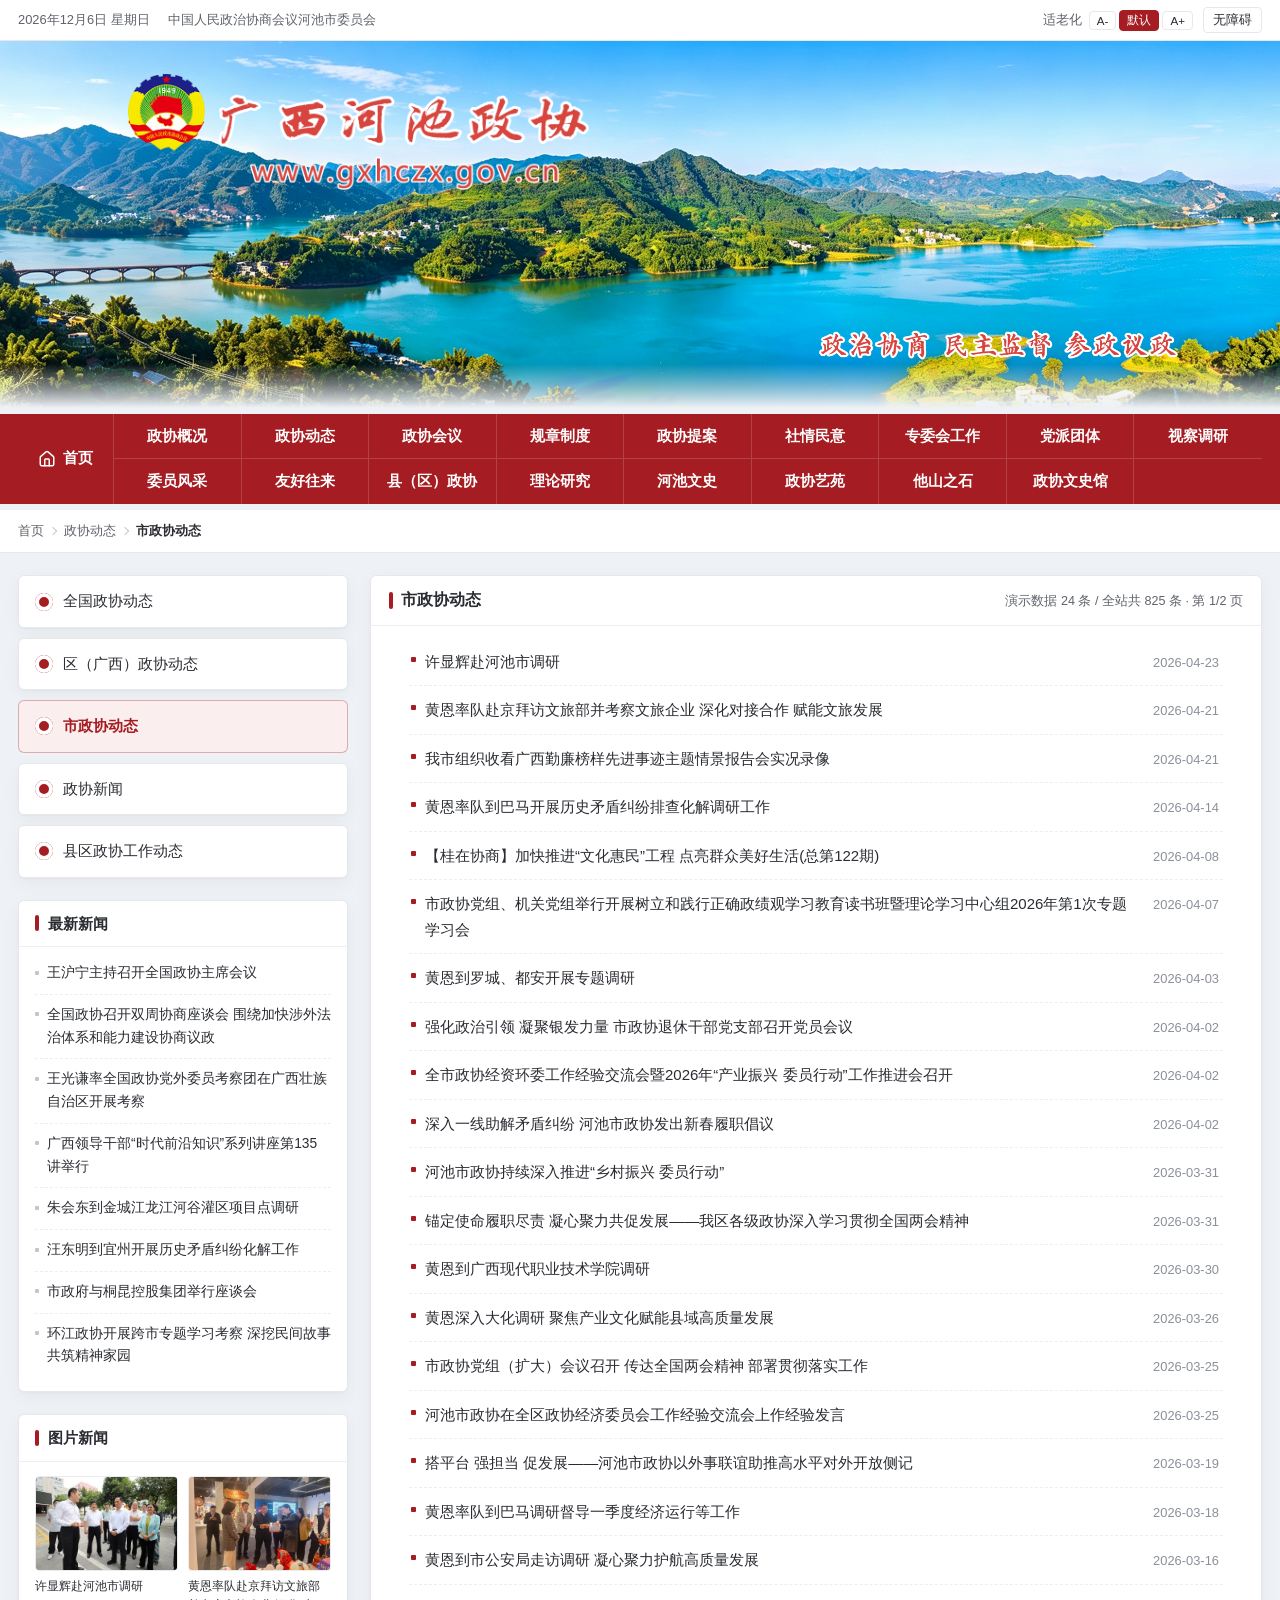
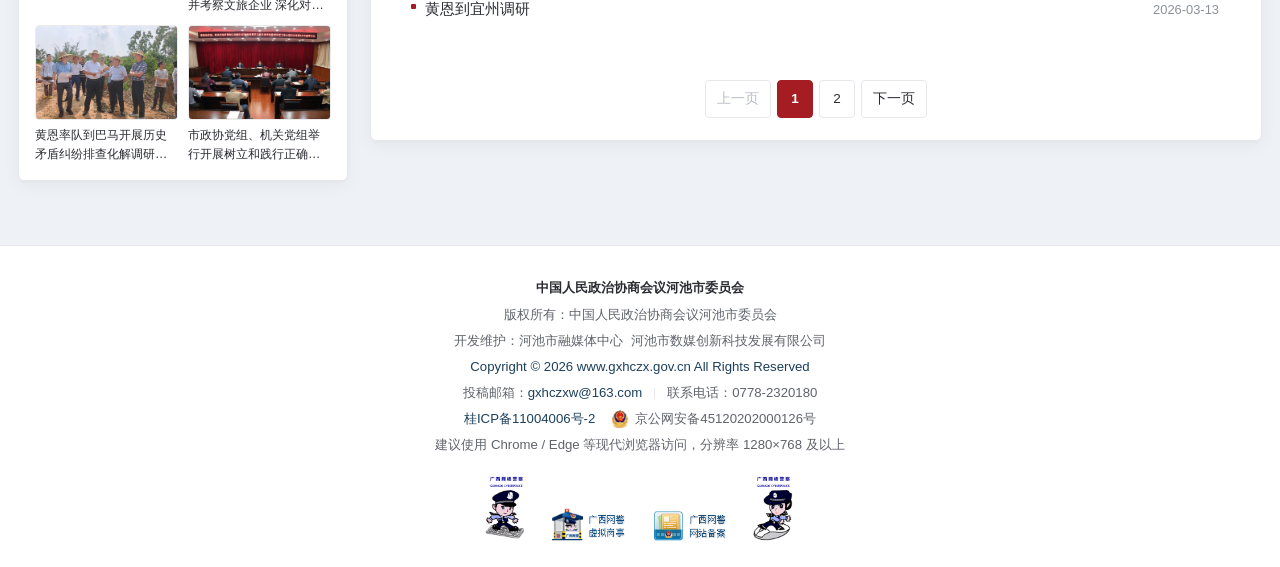
==== commit 58e99b2d: "feat(内页): 补齐七类栏目版式并统一侧栏与详情页 - 栏目页按 layout 分流 list/leaders/about/county/gallery/video/topic/interacti" ====
--- a/frontend/home/channel.html
+++ b/frontend/home/channel.html
@@ -88,11 +88,11 @@
 
       <!-- 右侧：稿件列表 -->
       <div class="inner-main">
-        <!-- 一页式栏目（如政协概况）：栏目简介，仅 layout=about 时显示 -->
+        <!-- 一页式栏目（layout=about）：栏目简介块，其它版式隐藏 -->
         <section class="panel" id="aboutBox" hidden></section>
         <section class="panel" aria-labelledby="listHeading">
           <div class="panel-head">
-            <h2 id="listHeading">稿件</h2>
+            <h2 id="listHeading">栏目</h2>
             <span class="panel-count" id="listCount"></span>
           </div>
           <!-- 县（区）政协：各县区站点入口，仅 layout=county 时显示 -->
@@ -110,6 +110,7 @@
     <div class="container footer-inner" id="footerBody"></div>
   </footer>
 
+  <script src="js/site-links.js"></script>
   <script src="js/shell.js"></script>
   <script src="js/channel.js"></script>
 </body>
--- a/frontend/home/css/inner.css
+++ b/frontend/home/css/inner.css
@@ -47,7 +47,7 @@
 .inner-side.is-sticky { position: sticky; top: 78px; }
 /* 栏目页：左侧栏（栏目按钮 + 最新新闻 + 图片新闻），右侧纯稿件列表 */
 .inner-layout--left { grid-template-columns: 330px minmax(0, 1fr); }
-/* 单栏目页：不设侧栏，稿件列表直接铺满 */
+/* 图集/视频/专题/互动为整幅版式，不设侧栏；栏目不存在时也走铺满 */
 .inner-layout--full { grid-template-columns: minmax(0, 1fr); }
 .inner-layout--full .inner-side { display: none; }
 
@@ -117,7 +117,7 @@
 }
 .channel-btn.is-active::before { background: var(--primary); }
 
-/* ---------- 一页式栏目（政协概况）：栏目简介块 ---------- */
+/* ---------- 一页式栏目（layout=about）：栏目简介块 ---------- */
 .about-body { padding: 16px 20px 18px; }
 .about-text {
   font-size: 0.96em;
@@ -153,6 +153,12 @@
 }
 a.county-link:hover { border-color: var(--primary); color: var(--primary); }
 .county-link.is-plain { color: var(--muted); }
+.county-link.is-active {
+  color: var(--primary);
+  background: var(--primary-light);
+  border-color: rgba(165, 29, 34, 0.32);
+  font-weight: 600;
+}
 
 /* ---------- 稿件列表（无卡片、无缩略图） ---------- */
 .article-rows { padding: 6px 20px 14px; }
@@ -378,6 +384,11 @@
   border: 1px solid var(--photo-border);
   border-radius: 3px;
 }
+/* 领导简介：源图尺寸相差很大，统一显示宽度，避免各页照片大小跳变 */
+.article-body.is-leader img {
+  width: 300px;
+  max-width: 100%;
+}
 .article-body strong { font-weight: 700; }
 .article-body table { width: 100%; border-collapse: collapse; margin: 16px 0; font-size: 0.95em; }
 .article-body td, .article-body th { border: 1px solid var(--border); padding: 8px 10px; }
@@ -390,25 +401,326 @@
   color: var(--muted);
 }
 
-.article-nav { margin-top: var(--card-gap); }
-.article-nav li {
-  display: flex;
+
+/* ---------- 领导型栏目（政协领导）：按职务分组的照片卡片 ---------- */
+.leader-group { padding: 16px 20px 6px; }
+.leader-group + .leader-group { border-top: 1px solid var(--line); }
+.leader-group-title {
+  margin-bottom: 14px;
+  padding-left: 10px;
+  font-size: 1em;
+  line-height: 1.2;
+  color: var(--primary);
+  border-left: 3px solid var(--primary);
+}
+.leader-grid {
+  display: flex;
+  flex-wrap: wrap;
+  gap: 18px 16px;
+  padding-bottom: 12px;
+  list-style: none;
+}
+.leader-card { width: 132px; text-align: center; }
+.leader-grid--single .leader-card { width: 172px; }
+.leader-photo {
+  display: block;
+  width: 100%;
+  aspect-ratio: 4 / 5;
+  overflow: hidden;
+  background: #f4f5f7;
+  border: 1px solid var(--border);
+}
+.leader-photo img {
+  width: 100%;
+  height: 100%;
+  object-fit: cover;
+  object-position: top center;
+}
+.leader-photo:hover { border-color: var(--primary); }
+.leader-noimg {
+  display: flex;
+  align-items: center;
+  justify-content: center;
+  height: 100%;
+  font-size: 1.05em;
+  color: var(--muted);
+}
+.leader-name {
+  display: block;
+  margin-top: 8px;
+  font-size: 0.98em;
+  font-weight: 600;
+  color: var(--text);
+}
+.leader-name:hover { color: var(--primary); }
+.leader-more {
+  display: inline-block;
+  margin-top: 3px;
+  font-size: 0.86em;
+  color: var(--primary);
+}
+.leader-more:hover { text-decoration: underline; }
+
+/* ---------- 图集型栏目：图片卡片网格 ---------- */
+.gallery-grid {
+  display: grid;
+  grid-template-columns: repeat(3, minmax(0, 1fr));
+  gap: 16px;
+  padding: 16px 20px 20px;
+}
+.gallery-card {
+  display: flex;
+  flex-direction: column;
+  background: #fff;
+  border: 1px solid var(--line);
+  border-radius: 2px;
+  overflow: hidden;
+}
+.gallery-card a { display: block; color: var(--text); }
+.gallery-card img,
+.gallery-noimg {
+  display: block;
+  width: 100%;
+  aspect-ratio: 4 / 3;
+  object-fit: cover;
+  background: #f2f3f5;
+}
+.gallery-noimg {
+  display: flex;
+  align-items: center;
+  justify-content: center;
+  color: var(--muted);
+  font-size: 0.9em;
+}
+.gallery-card figcaption {
+  padding: 9px 11px 0;
+  font-size: 0.94em;
+  line-height: 1.62;
+}
+.gallery-card a:hover figcaption { color: var(--primary); }
+.gallery-card time {
+  padding: 6px 11px 11px;
+  font-size: 0.8em;
+  color: var(--muted);
+  font-variant-numeric: tabular-nums;
+}
+
+/* ---------- 视频型栏目：视频卡片网格 ---------- */
+.video-grid {
+  display: grid;
+  grid-template-columns: repeat(2, minmax(0, 1fr));
+  gap: 16px;
+  padding: 16px 20px 20px;
+}
+.video-card {
+  display: flex;
+  flex-direction: column;
+  background: #fff;
+  border: 1px solid var(--line);
+  border-radius: 2px;
+  overflow: hidden;
+}
+.video-card a { position: relative; display: block; color: var(--text); }
+.video-card img,
+.video-noimg {
+  display: block;
+  width: 100%;
+  aspect-ratio: 16 / 9;
+  object-fit: cover;
+  background: #eceef1;
+}
+.video-noimg {
+  display: flex;
+  align-items: center;
+  justify-content: center;
+  color: var(--muted);
+  letter-spacing: 0.2em;
+}
+.video-play {
+  position: absolute;
+  top: 50%; left: 50%;
+  width: 46px; height: 46px;
+  margin: -23px 0 0 -23px;
+  border-radius: 50%;
+  background: rgba(0, 0, 0, 0.46);
+  pointer-events: none;
+}
+.video-play::after {
+  content: "";
+  position: absolute;
+  top: 50%; left: 50%;
+  margin: -8px 0 0 -4px;
+  border-style: solid;
+  border-width: 8px 0 8px 13px;
+  border-color: transparent transparent transparent #fff;
+}
+.video-card a:hover .video-play { background: rgba(165, 29, 34, 0.78); }
+.video-card figcaption {
+  padding: 10px 12px 0;
+  font-size: 0.95em;
+  line-height: 1.62;
+}
+.video-card a:hover figcaption { color: var(--primary); }
+.video-card time {
+  padding: 6px 12px 12px;
+  font-size: 0.8em;
+  color: var(--muted);
+}
+
+/* ---------- 专题型栏目：专题封面卡片 ---------- */
+.topic-grid {
+  display: grid;
+  grid-template-columns: repeat(2, minmax(0, 1fr));
+  gap: 16px;
+  padding: 16px 20px 20px;
+}
+.topic-card {
+  display: block;
+  background: #fff;
+  border: 1px solid var(--line);
+  border-radius: 2px;
+  overflow: hidden;
+  color: var(--text);
+}
+.topic-card img {
+  display: block;
+  width: 100%;
+  aspect-ratio: 16 / 9;
+  object-fit: cover;
+  background: #f2f3f5;
+}
+.topic-card-title {
+  display: block;
+  padding: 11px 13px;
+  font-size: 0.98em;
+  font-weight: 600;
+}
+.topic-card:hover { border-color: var(--primary); }
+.topic-card:hover .topic-card-title { color: var(--primary); }
+
+/* ---------- 互动型栏目：说明 + 入口 ---------- */
+.interactive-box { padding: 18px 20px 4px; }
+.interactive-note {
+  font-size: 0.95em;
+  line-height: 1.9;
+  color: #33363c;
+  text-indent: 2em;
+}
+.interactive-actions {
+  display: flex;
+  flex-wrap: wrap;
+  align-items: center;
   gap: 12px;
-  padding: 11px 0;
-  font-size: 0.95em;
+  margin-top: 14px;
+}
+.interactive-btn {
+  padding: 7px 18px;
+  font-size: 0.92em;
+  color: #fff;
+  background: var(--primary);
+  border-radius: 3px;
+}
+.interactive-btn:hover { background: var(--primary-dark); }
+.interactive-hint { font-size: 0.88em; color: var(--muted); }
+
+/* ---------- 详情页：附件下载 ---------- */
+.article-attach {
+  margin-top: 24px;
+  padding: 14px 16px 12px;
+  background: #fafbfc;
+  border: 1px solid var(--line);
+  border-radius: 3px;
+}
+.article-attach h3 {
+  font-size: 0.96em;
+  font-weight: 700;
+  margin-bottom: 6px;
+  color: var(--text);
+}
+.article-attach li {
+  display: flex;
+  align-items: baseline;
+  gap: 8px;
+  padding: 6px 0;
+  font-size: 0.94em;
   border-bottom: 1px dashed var(--line);
 }
-.article-nav li:last-child { border-bottom: 0; }
-.article-nav .nav-label { flex: none; color: var(--muted); }
-.article-nav a { min-width: 0; overflow: hidden; text-overflow: ellipsis; white-space: nowrap; }
-
-.related-list { padding: 4px 18px 14px; }
-.related-list li { padding: 10px 0; border-bottom: 1px dashed var(--line); }
-.related-list li:last-child { border-bottom: 0; }
-.related-list a { display: flex; gap: 12px; align-items: baseline; color: var(--text); }
-.related-list a:hover { color: var(--primary); }
-.related-list .rel-title { flex: 1 1 auto; min-width: 0; overflow: hidden; text-overflow: ellipsis; white-space: nowrap; }
-.related-list time { flex: none; font-size: 0.84em; color: var(--muted); font-variant-numeric: tabular-nums; }
+.article-attach li:last-child { border-bottom: 0; }
+.article-attach .attach-ext {
+  flex: none;
+  padding: 1px 6px;
+  font-size: 0.78em;
+  color: var(--primary);
+  background: var(--primary-light);
+  border-radius: 2px;
+  text-transform: uppercase;
+}
+.article-attach a { color: var(--text); word-break: break-all; }
+.article-attach a:hover { color: var(--primary); }
+.article-attach .attach-hint { margin-top: 6px; font-size: 0.82em; color: var(--muted); }
+
+/* ---------- 详情页：图集（正文多图） ---------- */
+.article-gallery {
+  display: grid;
+  grid-template-columns: repeat(auto-fill, minmax(140px, 1fr));
+  gap: 10px;
+  margin-top: 22px;
+}
+.article-gallery a { display: block; border: 1px solid var(--line); background: #fff; }
+.article-gallery img {
+  display: block;
+  width: 100%;
+  aspect-ratio: 4 / 3;
+  object-fit: cover;
+}
+.article-gallery a:hover { border-color: var(--primary); }
+
+/* 图片放大浏览（图集型详情） */
+.article-lightbox {
+  position: fixed;
+  inset: 0;
+  z-index: 1200;
+  display: flex;
+  align-items: center;
+  justify-content: center;
+  gap: 10px;
+  padding: 4vh 3vw;
+  background: rgba(12, 14, 17, 0.88);
+}
+.article-lightbox figure {
+  display: flex;
+  flex-direction: column;
+  align-items: center;
+  gap: 10px;
+  margin: 0;
+  max-width: 92vw;
+}
+.article-lightbox img {
+  max-width: 92vw;
+  max-height: 84vh;
+  object-fit: contain;
+  background: #fff;
+}
+.article-lightbox .lightbox-count { color: #fff; font-size: 0.86em; letter-spacing: 0.08em; }
+.lightbox-nav,
+.lightbox-close {
+  flex: none;
+  width: 42px; height: 42px;
+  font-size: 1.5em;
+  line-height: 1;
+  color: #fff;
+  background: rgba(255, 255, 255, 0.14);
+  border: 0;
+  border-radius: 50%;
+  cursor: pointer;
+}
+.lightbox-nav:hover,
+.lightbox-close:hover { background: rgba(255, 255, 255, 0.3); }
+.lightbox-close {
+  position: absolute;
+  top: 18px; right: 22px;
+  font-size: 1.2em;
+}
 
 /* ---------- 空状态 ---------- */
 .empty-state {
@@ -434,8 +746,18 @@
   .inner-side > * { flex: 1 1 320px; }
   .channel-buttons { flex-direction: row; flex-wrap: wrap; }
   .channel-btn { flex: 1 1 auto; }
+  .gallery-grid { grid-template-columns: repeat(2, minmax(0, 1fr)); }
+  .video-grid,
+  .topic-grid { grid-template-columns: repeat(2, minmax(0, 1fr)); }
 }
 @media (max-width: 640px) {
+  .gallery-grid,
+  .video-grid,
+  .topic-grid { grid-template-columns: minmax(0, 1fr); gap: 12px; padding: 12px 14px 16px; }
+  .leader-group { padding: 14px 14px 4px; }
+  .leader-grid { gap: 14px 12px; }
+  .leader-card { width: calc((100% - 24px) / 3); }
+  .leader-grid--single .leader-card { width: 42%; }
   .article-panel { padding: 22px 18px 20px; }
   .article-title { font-size: calc(1.42em * var(--font-scale)); }
   .article-body { font-size: calc(1.0em * var(--font-scale)); line-height: 1.9; }
@@ -445,7 +767,4 @@
   .article-rows time { font-size: 0.82em; }
   .panel-head { padding: 12px 14px; }
   .panel-body { padding: 4px 14px 12px; }
-  .article-nav a { white-space: normal; }
-  .related-list { padding: 4px 14px 12px; }
-  .related-list a { flex-direction: column; gap: 4px; }
-}
+}
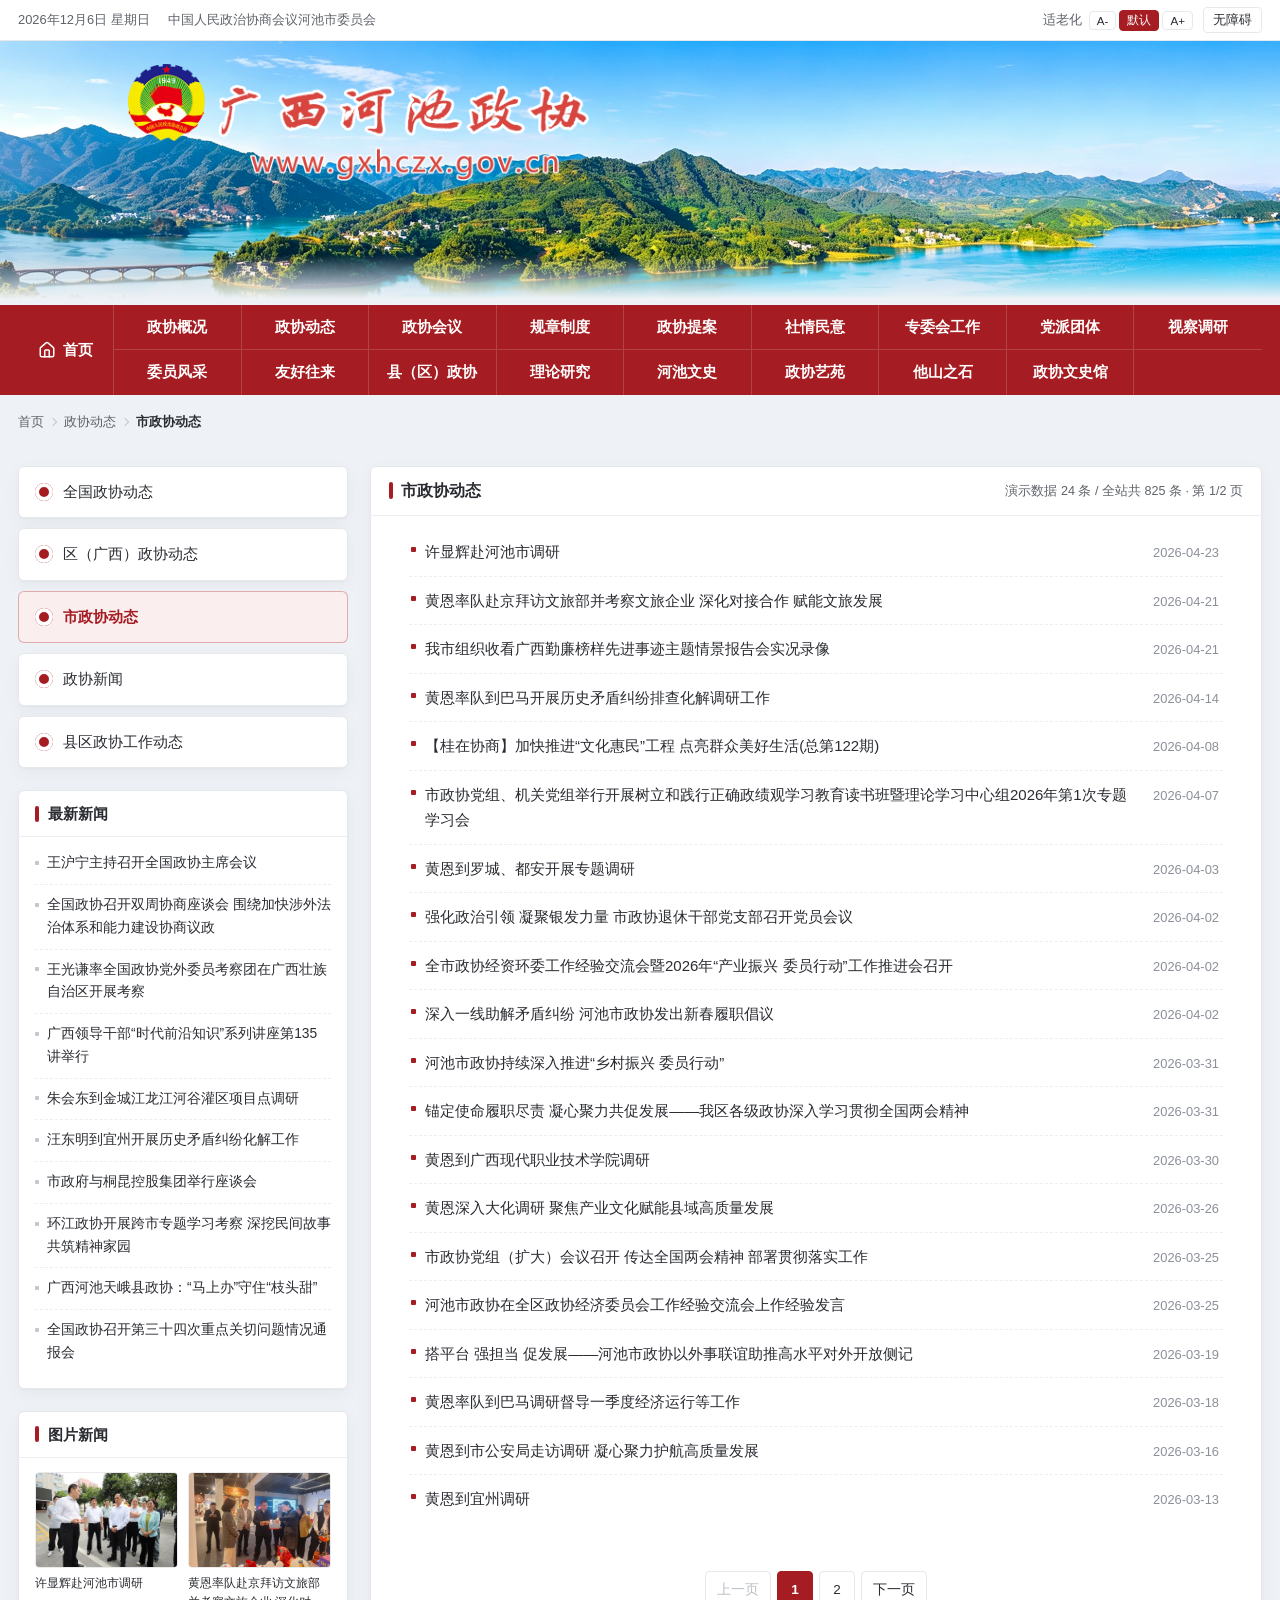
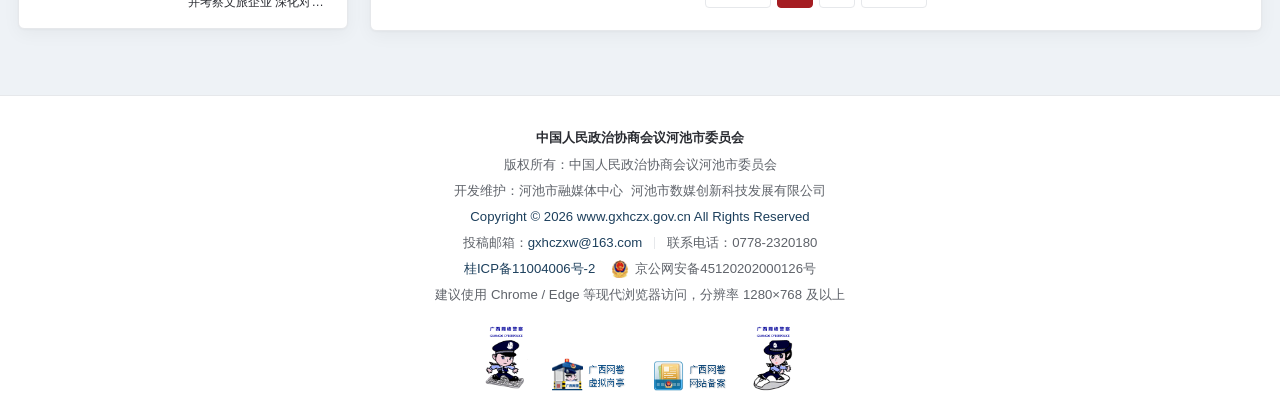
==== commit 1aed73e7: "feat(站头): 内页站头收窄，点栏目时动态收缩后再换页 站头横幅原先首页与内页一致（1920:550 全幅），内页首屏被横幅占去不少高度。 按设计稿截图把内页站头收为 1920:387（保留横幅上" ====
--- a/frontend/home/channel.html
+++ b/frontend/home/channel.html
@@ -1,5 +1,5 @@
 <!DOCTYPE html>
-<html lang="zh-CN">
+<html lang="zh-CN" class="mast-folded">
 <head>
   <meta charset="UTF-8">
   <meta name="viewport" content="width=device-width, initial-scale=1.0">
--- a/frontend/home/css/style.css
+++ b/frontend/home/css/style.css
@@ -24,6 +24,8 @@
   --maxw: 1400px;
   --font-scale: 1;
   --header-h: 64px;
+  --mast-ratio: 1920 / 550;         /* 站头横幅宽高比：首页全幅 */
+  --mast-ratio-folded: 1920 / 387;  /* 站头横幅宽高比：栏目页/详情页收缩态（取自设计稿截图，保留横幅上部约七成） */
 }
 
 * { box-sizing: border-box; }
@@ -104,7 +106,14 @@
   position: relative; background: var(--page-blue); overflow: hidden;
 }
 .masthead > a { display: block; }
-.masthead-layers { position: relative; width: 100%; aspect-ratio: 1920 / 550; overflow: hidden; }
+.masthead-layers { position: relative; width: 100%; aspect-ratio: var(--mast-ratio); overflow: hidden; }
+/* 站头动态收缩：只有首页显示全幅站头；从首页点栏目进入内页后站头收窄，
+   导航条以下的主体整体上提，露出更多内容。内页 markup 直接带 mast-folded
+   （见 channel.html / detail.html），首屏即按收缩态渲染；收缩与展开过程由
+   js/header-fold.js 用高度过渡补上动画，这里只负责两种终态。 */
+html.mast-folded .masthead-layers { aspect-ratio: var(--mast-ratio-folded); }
+html.mast-folded .masthead-layers .mast-bg { object-position: top; }
+.masthead-layers.is-folding { transition: height 0.42s cubic-bezier(0.22, 0.7, 0.24, 1); }
 .masthead-layers .mast-bg {
   position: absolute; inset: 0; width: 100%; height: 100%; object-fit: cover;
   opacity: 0; transition: opacity 1s ease;
@@ -112,7 +121,12 @@
 .masthead-layers .mast-bg.active { opacity: 1; }
 .masthead-layers .mast-logo, .masthead-layers .mast-slogan { position: absolute; display: block; }
 .masthead-layers .mast-logo { left: 10%; top: 9%; width: 36%; }
-.masthead-layers .mast-slogan { right: 8%; bottom: 13%; width: 28%; }
+.masthead-layers .mast-slogan {
+  right: 8%; bottom: 13%; width: 28%;
+  transition: opacity 0.28s ease, visibility 0.28s;
+}
+/* 收缩态：不再显示“政治协商 民主监督 参政议政”标语 */
+html.mast-folded .masthead-layers .mast-slogan { opacity: 0; visibility: hidden; }
 .masthead-layers::after {
   content: ""; position: absolute; left: 0; right: 0; bottom: 0; height: 44px;
   background: linear-gradient(to top, var(--page-blue), rgba(228, 240, 249, 0));
@@ -197,7 +211,8 @@
   flex: 1; display: block; position: relative; background: var(--card);
   border: 1px solid transparent; border-radius: var(--radius); overflow: hidden; box-shadow: var(--shadow-card);
 }
-.banner-strip a img { width: 100%; height: 100%; object-fit: fill; display: block; filter: saturate(0.86); }
+/* 条幅图按容器比例裁切，避免与容器比例不一致时被横向拉伸 */
+.banner-strip a img { width: 100%; height: 100%; object-fit: cover; display: block; filter: saturate(0.86); }
 .banner-single {
   position: relative; display: block; margin: 0 0 var(--card-gap); background: var(--card);
   border: 1px solid transparent; border-radius: var(--radius); overflow: hidden; box-shadow: var(--shadow-card);
@@ -716,4 +731,6 @@
   /* 导航点击放大反馈：用户要求减弱动态时不做缩放 */
   .nav-home, .nav-row a { transition: none; }
   .nav-home.is-tapped, .nav-row a.is-tapped { transform: none; }
-}
+  /* 站头收缩：减弱动态时不播高度过渡，直接落到收窄态 */
+  .masthead-layers.is-folding { transition: none; }
+}
--- a/frontend/home/css/inner.css
+++ b/frontend/home/css/inner.css
@@ -7,9 +7,10 @@
 [hidden] { display: none !important; }
 
 /* ---------- 面包屑 ---------- */
+/* 面包屑直接落在页面底色上，不再垫一条白底横条（与首页底色统一） */
 .crumb-bar {
-  background: var(--card);
-  border-bottom: 1px solid var(--border);
+  background: transparent;
+  border-bottom: 0;
 }
 .crumb {
   display: flex;
@@ -453,14 +454,6 @@
   color: var(--text);
 }
 .leader-name:hover { color: var(--primary); }
-.leader-more {
-  display: inline-block;
-  margin-top: 3px;
-  font-size: 0.86em;
-  color: var(--primary);
-}
-.leader-more:hover { text-decoration: underline; }
-
 /* ---------- 图集型栏目：图片卡片网格 ---------- */
 .gallery-grid {
   display: grid;
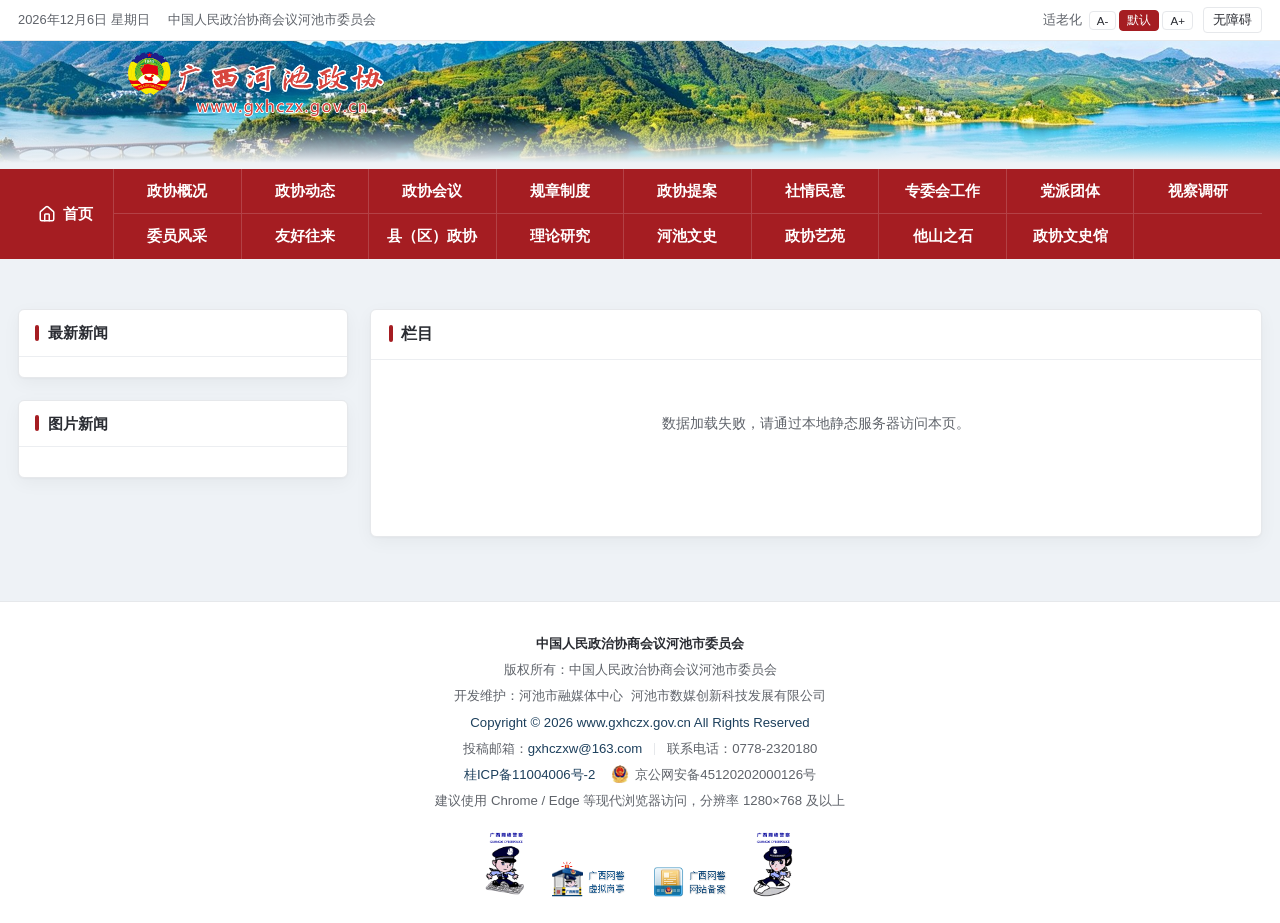
==== commit 85918c25: "perf(frontend): 优化站头图片加载并固定主导航占位高度 站头首屏背景图设置 fetchpriority，logo 与次级背景图改为异步解码， 减少首页与频道页的图片加载阻塞。  主导航由" ====
--- a/frontend/home/channel.html
+++ b/frontend/home/channel.html
@@ -36,10 +36,10 @@
     <div class="container masthead">
       <a href="./index.html" aria-label="广西河池政协网首页">
         <div class="masthead-layers" aria-hidden="false">
-          <img class="mast-bg active" src="images/head_bg1.jpg" alt="">
-          <img class="mast-bg" src="images/head_bg2.jpg" alt="">
-          <img class="mast-bg" src="images/head_bg3.jpg" alt="">
-          <img class="mast-logo" src="images/head_logo.png" alt="中国人民政治协商会议河池市委员会">
+          <img class="mast-bg active" src="images/head_bg1.jpg" alt="" fetchpriority="high">
+          <img class="mast-bg" src="images/head_bg2.jpg" alt="" fetchpriority="low" decoding="async">
+          <img class="mast-bg" src="images/head_bg3.jpg" alt="" fetchpriority="low" decoding="async">
+          <img class="mast-logo" src="images/head_logo.png" alt="中国人民政治协商会议河池市委员会" decoding="async">
           <img class="mast-slogan" src="images/head_slogan.png" alt="政治协商 民主监督 参政议政">
         </div>
       </a>
--- a/frontend/home/css/style.css
+++ b/frontend/home/css/style.css
@@ -25,7 +25,7 @@
   --font-scale: 1;
   --header-h: 64px;
   --mast-ratio: 1920 / 550;         /* 站头横幅宽高比：首页全幅 */
-  --mast-ratio-folded: 1920 / 387;  /* 站头横幅宽高比：栏目页/详情页收缩态（取自设计稿截图，保留横幅上部约七成） */
+  --mast-ratio-folded: 1920 / 183;  /* 站头横幅宽高比：栏目页/详情页收缩态（约全幅三分之一，只留一条窄幅） */
 }
 
 * { box-sizing: border-box; }
@@ -112,8 +112,28 @@
    （见 channel.html / detail.html），首屏即按收缩态渲染；收缩与展开过程由
    js/header-fold.js 用高度过渡补上动画，这里只负责两种终态。 */
 html.mast-folded .masthead-layers { aspect-ratio: var(--mast-ratio-folded); }
-html.mast-folded .masthead-layers .mast-bg { object-position: top; }
+/* 收窄态保留横幅（不整幅隐藏）与站名标志：横幅居中裁切，标志只等比缩小，
+   位置沿用全幅时的左上角，不做居中。展开时照片会同步平移（见 js/header-fold.js），
+   保证起帧画面与收窄态完全一致。 */
+html.mast-folded .masthead-layers .mast-logo { width: 20%; }
 .masthead-layers.is-folding { transition: height 0.42s cubic-bezier(0.22, 0.7, 0.24, 1); }
+.masthead-layers.is-folding .mast-logo {
+  transition: width 0.42s cubic-bezier(0.22, 0.7, 0.24, 1);
+}
+/* 首页展开：站头一次性摆成全幅，主体（.mast-shift）与标志先用 transform 补偿回收缩态，
+   再一起过渡归位 —— 逐帧只有合成与站头自身的绘制，不再整页重排/重绘，
+   首次回首页（资源未缓存、图片还在解码）也不会卡。 */
+html.mast-expanding .masthead-layers .mast-logo {
+  transition: width 0.42s cubic-bezier(0.22, 0.7, 0.24, 1),
+    transform 0.42s cubic-bezier(0.22, 0.7, 0.24, 1);
+}
+/* 横幅照片的平移过渡只在展开时挂：平时挂着会让展开起点的补偿值自己先动一下 */
+html.mast-expanding .masthead-layers .mast-bg {
+  transition: opacity 1s ease, transform 0.42s cubic-bezier(0.22, 0.7, 0.24, 1);
+}
+html.mast-expanding .mast-shift {
+  transition: transform 0.42s cubic-bezier(0.22, 0.7, 0.24, 1);
+}
 .masthead-layers .mast-bg {
   position: absolute; inset: 0; width: 100%; height: 100%; object-fit: cover;
   opacity: 0; transition: opacity 1s ease;
@@ -160,6 +180,9 @@
 .nav-wrap {
   display: flex; align-items: stretch;
   background: var(--primary); border-radius: 0; margin-top: 6px; margin-bottom: 6px;
+  /* 主导航由 JS 异步渲染（要等 data/channel.json）。先按渲染后的两行宫格占位 90px，
+     导航晚到也不会把下面的主体撑下去，站头展开动画因此可以立即开始。 */
+  min-height: 90px;
 }
 .nav-home {
   position: relative; display: inline-flex; align-items: center; gap: 7px; flex: 0 0 auto;
@@ -672,7 +695,7 @@
   .nav-toggle span { background: #fff; }
   .site-nav { display: none; }
   .site-nav.open { display: block; }
-  .nav-wrap { display: block; }
+  .nav-wrap { display: block; min-height: 0; }
   .nav-home { width: 100%; justify-content: center; padding: 12px 0; border-bottom: 1px solid rgba(255,255,255,0.12); border-right: 0; }
   .nav-rows { display: block; }
   .nav-row { display: flex; flex-direction: column; }
@@ -681,6 +704,9 @@
   .county-body { grid-template-columns: 1fr; }
 }
 @media (max-width: 640px) {
+  /* 站头收窄态：窄屏横幅很矮，条带略增高度、标志按比例放大，保证站名仍可读 */
+  :root { --mast-ratio-folded: 1920 / 260; }
+  html.mast-folded .masthead-layers .mast-logo { width: 30%; }
   .grid-3 { grid-template-columns: 1fr; }
   .image-grid, .image-grid-scenery { grid-template-columns: repeat(2, 1fr); }
   .topic-strip { grid-template-columns: repeat(2, 1fr); }
@@ -732,5 +758,8 @@
   .nav-home, .nav-row a { transition: none; }
   .nav-home.is-tapped, .nav-row a.is-tapped { transform: none; }
   /* 站头收缩：减弱动态时不播高度过渡，直接落到收窄态 */
-  .masthead-layers.is-folding { transition: none; }
-}
+  .masthead-layers.is-folding,
+  .masthead-layers.is-folding .mast-logo,
+  html.mast-expanding .masthead-layers .mast-logo,
+  html.mast-expanding .mast-shift { transition: none; }
+}
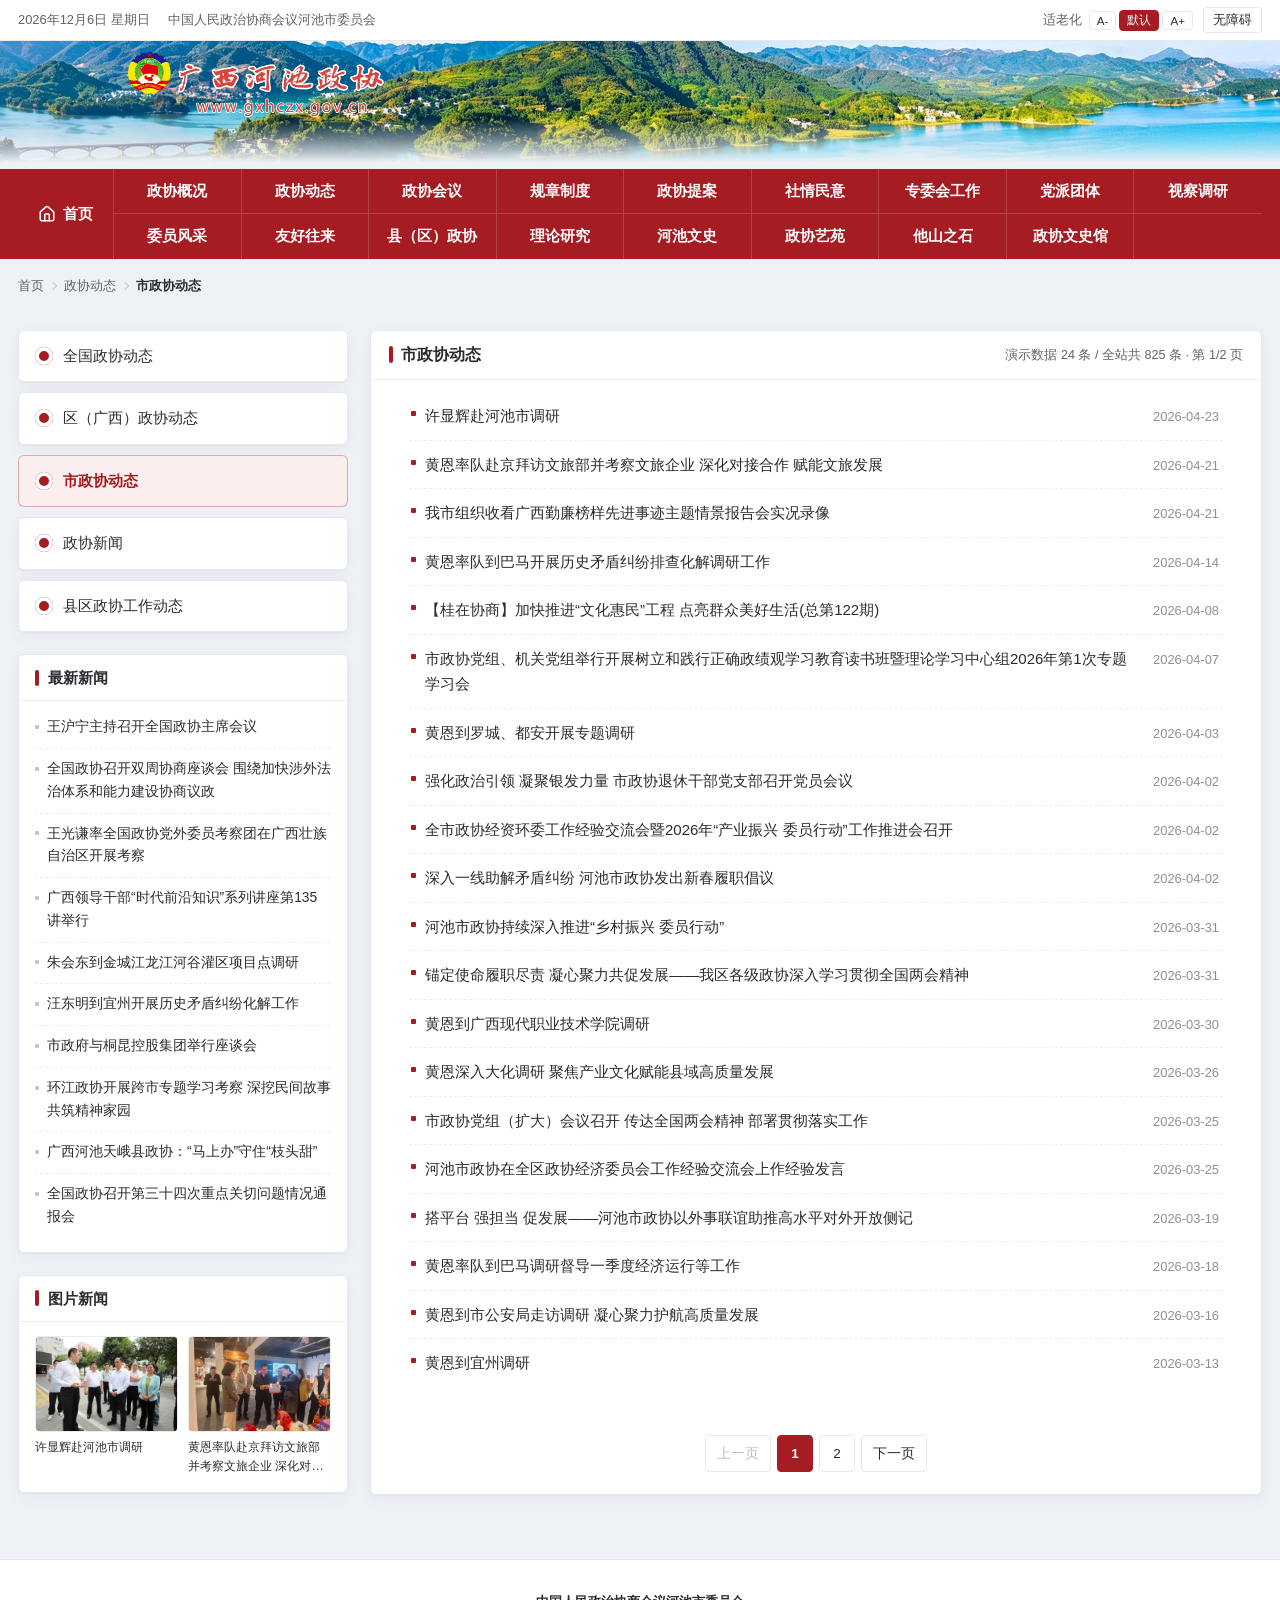
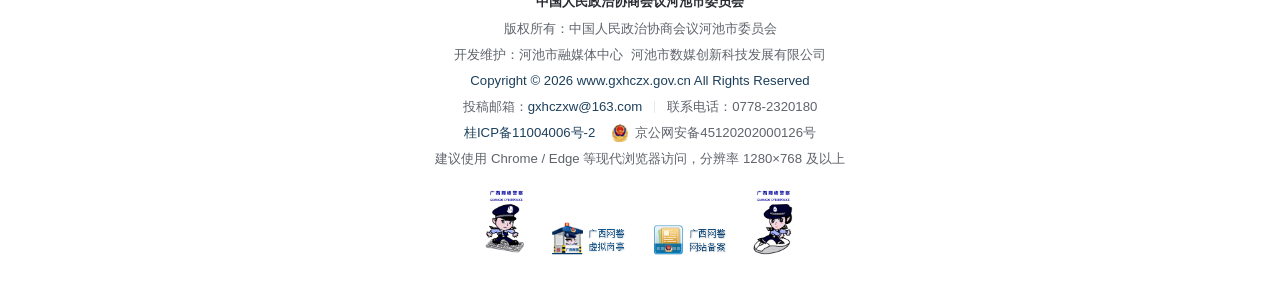
==== commit fb22a287: "feat(前端): 取数接入内容接口，站点与接口同源 阶段 C 第 5 条「用样例数据打通前后端」此前没做：页面直接 fetch data/*.json， 和库里的内容没有关系。本次把取数收敛到一个入" ====
--- a/frontend/home/channel.html
+++ b/frontend/home/channel.html
@@ -110,6 +110,7 @@
     <div class="container footer-inner" id="footerBody"></div>
   </footer>
 
+  <script src="js/data-source.js"></script>
   <script src="js/site-links.js"></script>
   <script src="js/shell.js"></script>
   <script src="js/channel.js"></script>
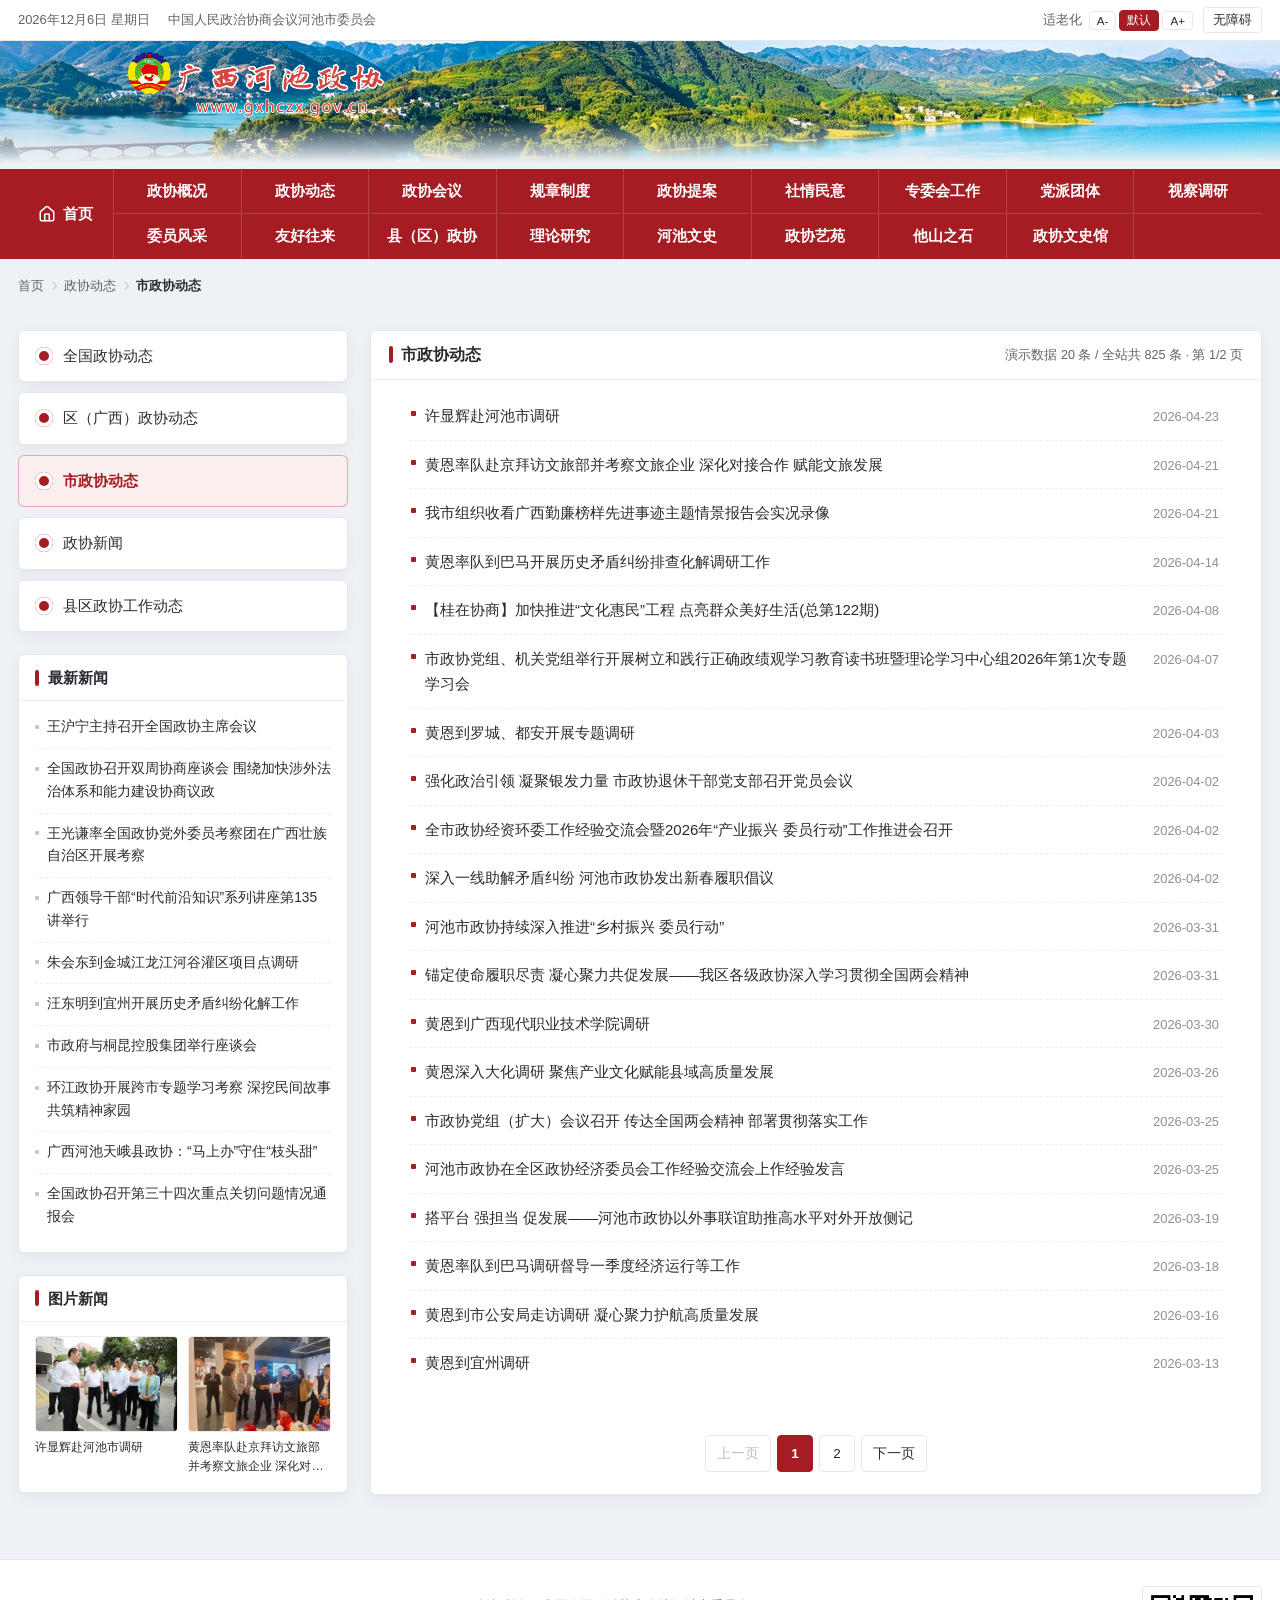
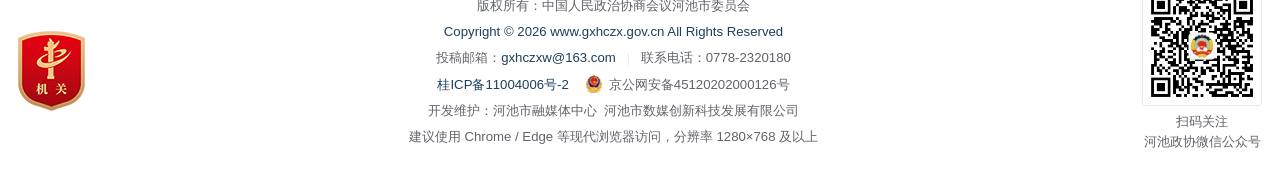
==== commit 0b98958d: "feat(proposal): 新增政协委员在线提交提案系统（提交与提案委受理） 委员提交提案一直靠纸质或线下，提案委也要人工登记，全会前后集中提交时最容易漏；合同与 集约化方案把「委员履职系统」列为" ====
--- a/frontend/home/channel.html
+++ b/frontend/home/channel.html
@@ -94,6 +94,8 @@
           <div class="panel-head">
             <h2 id="listHeading">栏目</h2>
             <span class="panel-count" id="listCount"></span>
+            <!-- 政协提案栏目组（501）：直达在线提案系统门户，其它栏目隐藏 -->
+            <a class="panel-action" id="proposalEntry" href="/member" hidden>进入提案填报系统</a>
           </div>
           <!-- 县（区）政协：各县区站点入口，仅 layout=county 时显示 -->
           <nav class="county-links" id="countyLinks" aria-label="县（区）政协站点" hidden></nav>
--- a/frontend/home/css/style.css
+++ b/frontend/home/css/style.css
@@ -22,6 +22,7 @@
   --rank-2: #c2452b;  /* 来稿排名 第2名 强调色 */
   --rank-3: #c47a28;  /* 来稿排名 第3名 强调色 */
   --maxw: 1400px;
+  --font-base: 15px;   /* 内页正文基准字号 */
   --font-scale: 1;
   --header-h: 64px;
   --mast-ratio: 1920 / 550;         /* 站头横幅宽高比：首页全幅 */
@@ -34,7 +35,7 @@
   margin: 0;
   font-family: -apple-system, BlinkMacSystemFont, "PingFang SC", "Microsoft YaHei",
     "Hiragino Sans GB", "Segoe UI", Roboto, sans-serif;
-  font-size: calc(15px * var(--font-scale));
+  font-size: calc(var(--font-base) * var(--font-scale));
   color: var(--text);
   background: var(--bg);
   line-height: 1.6;
@@ -42,6 +43,9 @@
 }
 body[data-font="small"] { --font-scale: 0.9; }
 body[data-font="large"] { --font-scale: 1.14; }
+/* 首页基准字号比内页大一档（15px → 16px），页面内文字随之整体放大；
+   内页（channel / detail）仍按 --font-base 的 15px 渲染。 */
+body.page-home { --font-base: 16px; }
 
 img { max-width: 100%; display: block; }
 a { color: var(--link); text-decoration: none; }
@@ -89,16 +93,6 @@
   border: 1px solid var(--border); background: var(--card); color: var(--text);
   border-radius: 4px; padding: 3px 9px; cursor: pointer;
 }
-.search-form { display: flex; }
-.search-form input[type="text"] {
-  border: none; padding: 5px 10px; border-radius: 4px 0 0 4px; min-width: 140px;
-  font-size: 0.9em;
-}
-.search-form button {
-  border: none; background: var(--primary); color: #fff;
-  padding: 5px 12px; border-radius: 0 4px 4px 0; cursor: pointer;
-}
-
 /* ============ 站点头部 ============ */
 .site-header { background: transparent; }
 .masthead {
@@ -242,6 +236,11 @@
 }
 .container > .banner-single { margin-top: var(--card-gap); }
 .banner-single img { width: 100%; height: auto; display: block; filter: saturate(0.86); }
+/* 统一约定：带 hidden 属性的一律不显示、不占位。
+   浏览器默认的 [hidden] 只是优先级最低的 display:none，会被样式表里的 display:block／flex／grid
+   直接盖掉——横幅、三列模块（.grid-3）、两栏容器都靠 hidden 收块，被盖掉之后它们仍占一个
+   flex/grid 项，容器 gap 会变成双份（22 + 0 + 22），页面就会出现莫名的空档。 */
+[hidden] { display: none !important; }
 .card-body .banner-single { margin: 14px 0 0; border-radius: var(--radius); }
 /* 首屏条幅：按原图比例（355×76）显示，不再纵向拉伸填满剩余高度 */
 .hero-main .banner-strip { margin: auto 0 0; flex: 0 0 auto; }
@@ -261,6 +260,14 @@
   border: none; background: var(--primary); color: #fff; padding: 6px 16px;
   cursor: pointer; font-size: 0.9em;
 }
+/* 公告停用（后台「滚动公告」页勾选）后：滚条连图标整条收掉，只留搜索框。
+   搜索框仍贴右（右边缘与显示态在同一处），宽度从 341px 放宽到 560px——向左长出来；
+   横栏高度不变（同一行里本来就数搜索框最高），所以页面不会“跳”。
+   第一条规则不能省：横栏是 flex，滚条没了以后剩下唯一的子项会默认贴左。
+   窄屏（≤640px）本来就是竖排、搜索框占满整行，收掉滚条只是少一行。 */
+.run-bar-inner.is-search-only { justify-content: flex-end; }
+.run-bar-inner.is-search-only .run-search { width: min(560px, 100%); }
+.run-bar-inner.is-search-only .run-search input[type="text"] { flex: 1 1 auto; min-width: 0; }
 
 /* ============ 通用区块 ============ */
 .section-card {
@@ -336,6 +343,8 @@
 
 /* 首屏头条：轮换图 +（标题/摘要）成组，右侧领导 */
 .hero { display: grid; grid-template-columns: 1fr 400px; gap: var(--card-gap); margin-top: 14px; margin-bottom: var(--card-gap); align-items: stretch; }
+/* 首屏轮播与两条条幅都被撤下时只剩领导卡，并成一栏铺满 */
+.hero--single { grid-template-columns: 1fr; }
 .hero-main { display: flex; flex-direction: column; gap: 14px; min-width: 0; }
 .hero-side { min-width: 0; display: flex; flex-direction: column; }
 .hero-side .section-card { flex: 1; margin-bottom: 0; }
@@ -356,9 +365,13 @@
   gap: 12px; padding: 12px 8px 16px 16px; background: var(--card);
 }
 .carousel-title {
-  margin: 0; font-size: 1.12em;
-}
-.carousel-title a, .carousel-title span { color: var(--primary); font-weight: 700; line-height: 1.4; }
+  /* 行高必须与里面 a／span 的一致：标题在 ≥641px 会 -webkit-line-clamp + overflow:hidden，
+     两者不一致时，按 1.3 算出的盒子会比按 1.4 排出的文字矮，字的下沿被裁掉（Edge 上尤其明显）。 */
+  margin: 0; font-size: 1.12em; line-height: 1.4;
+  /* 文字区是 flex 列：标题是 1—2 行的固定高度，不能被 flex 压扁，否则同样会被裁 */
+  flex: 0 0 auto;
+}
+.carousel-title a, .carousel-title span { color: var(--primary); font-weight: 700; }
 .carousel-title a:hover { color: var(--primary-dark); }
 .carousel-summary {
   margin: 0; color: var(--muted); font-size: 0.94em; line-height: 1.75;
@@ -367,6 +380,7 @@
 .carousel-more {
   align-self: flex-end; margin-top: auto; color: var(--primary); font-weight: 600; font-size: 0.92em;
   padding-bottom: 2px; border-bottom: 1px solid var(--primary);
+  flex: 0 0 auto;
 }
 .carousel-nav {
   position: absolute; left: 12px; bottom: 16px; width: calc(66% - 16px); z-index: 4;
@@ -374,12 +388,13 @@
   gap: 6px; padding-left: 10px;
 }
 /* 序号色块：参照 ce.cn 轮换图数字样式（实测 www.ce.cn 首页 2026-09-08）——
-   方形小色块、圆角约 5px、块间留空；当前帧红底白字，其余浅灰底深灰字 */
+   方形小色块、圆角约 5px、块间留空；当前帧红底白字，其余浅灰底深灰字。
+   字号用 em（不用 rem）以便跟随首页基准字号一起放大，比例与 15px 基准时一致。 */
 .carousel-dot {
   position: relative; flex: 0 0 auto; width: 28px; height: 28px; padding: 0;
   border: none; cursor: pointer;
   display: inline-flex; align-items: center; justify-content: center;
-  font-family: inherit; font-size: 0.9rem; line-height: 1; color: #777;
+  font-family: inherit; font-size: 0.96em; line-height: 1; color: #777;
   background: #ededed; border-radius: 5px;
   font-variant-numeric: tabular-nums;
   transition: background 0.2s ease, color 0.2s ease;
@@ -416,7 +431,7 @@
 .carousel-arrow {
   position: absolute; top: 50%; transform: translateY(-50%); z-index: 4;
   background: rgba(0,0,0,0.4); color: #fff; border: none; width: 36px; height: 48px;
-  cursor: pointer; font-size: 1.4rem; display: none; align-items: center; justify-content: center;
+  cursor: pointer; font-size: 1.5em; display: none; align-items: center; justify-content: center;
 }
 .hero-carousel:hover .carousel-arrow { display: flex; }
 .carousel-arrow.prev { left: 12px; border-radius: 0 6px 6px 0; }
@@ -467,6 +482,8 @@
 
 /* 两栏主体 */
 .content-grid { display: grid; grid-template-columns: 1fr 400px; gap: var(--card-gap); }
+/* 某一栏整体被撤下后并成一栏（不留一条空竖带；见 main.js 的 collapseEmptyBlocks） */
+.content-grid--single { grid-template-columns: 1fr; }
 .main-col, .side-col { min-width: 0; }
 .main-col { display: flex; flex-direction: column; }
 .side-col { display: flex; flex-direction: column; }
@@ -474,6 +491,19 @@
 .side-col .section-card:last-child {
   display: flex; flex-direction: column; flex: 1; min-height: 0; margin-bottom: 0;
 }
+
+/* ============ 首页区块间距：单一来源、固定值 ============
+   区块之间的距离统一由容器给（纵向 flex + gap = --card-gap），模块自己不再各写一份
+   上下外边距，横幅的上下外边距也为 0。这样后台把某个横幅位下线时，少的只是一个 flex
+   项，其余间距不受影响——之前“三列模块顶到 content-grid 上”就是因为那段间距挂在横幅
+   自己的 margin-bottom 上。用两级类名提高优先级，免得被上面的 .section-card／.grid-3／
+   .hero 覆盖；第一条用 page-container 双类，后两条限定在 content-grid 的两栏里。
+   例外：卡内横幅（.card-body .banner-single，body-4）保留自己的 14px 上边距。 */
+.container.page-container { display: flex; flex-direction: column; gap: var(--card-gap); }
+.container.page-container > * { margin-top: 0; margin-bottom: 0; }
+.container.page-container > .hero { margin-top: 14px; }
+.content-grid > .main-col, .content-grid > .side-col { gap: var(--card-gap); }
+.content-grid > .main-col > *, .content-grid > .side-col > * { margin-top: 0; margin-bottom: 0; }
 
 /* 图片网格 */
 .image-grid { display: grid; grid-template-columns: repeat(4, 1fr); gap: 12px; }
@@ -509,7 +539,9 @@
 .image-flow:hover .flow-title { color: var(--primary); }
 
 /* 三列 */
-.grid-3 { display: grid; grid-template-columns: repeat(3, 1fr); gap: var(--card-gap); margin-bottom: var(--card-gap); }
+/* 三列模块：用 auto-fit 而不是 repeat(3)——某个模块被后台撤下后，空轨道会被收掉，
+   剩下的自动加宽铺满整行（见 main.js 的 toggleModule／collapseEmptyBlocks）。 */
+.grid-3 { display: grid; grid-template-columns: repeat(auto-fit, minmax(280px, 1fr)); gap: var(--card-gap); margin-bottom: var(--card-gap); }
 .grid-3 .section-card { margin-bottom: 0; }
 
 /* 委员之窗 */
@@ -618,13 +650,14 @@
   width: 100%; cursor: pointer;
 }
 
-/* 页脚 */
+/* 页脚（2026-09-14 重构）：左挂党政机关网站标识、中间版权与备案、右侧公众号二维码。
+   原先横排的四枚广西网警徽标（.footer-badges）已撤下，标识区只留 conac 党政机关标识。 */
 .site-footer { background: var(--card); color: var(--muted); margin-top: 34px; padding: 26px 0; font-size: 0.88em; border-top: 1px solid var(--border); }
-.footer-inner { text-align: center; }
+.footer-inner { display: grid; grid-template-columns: auto minmax(0, 1fr) auto; align-items: center; gap: 28px; }
 .footer-inner p { margin: 5px 0; }
 .footer-inner a { color: var(--link); }
 .footer-inner a:hover { color: var(--primary); }
-.footer-org { color: var(--text); font-weight: 600; }
+.footer-text { text-align: center; }
 .footer-icp { display: flex; justify-content: center; gap: 16px; flex-wrap: wrap; }
 .footer-copy a:hover { text-decoration: underline; }
 .footer-contact a { color: var(--link); }
@@ -632,10 +665,15 @@
 .footer-sep { display: inline-block; width: 1px; height: 0.9em; background: var(--border); margin: 0 12px; vertical-align: middle; }
 .footer-police { display: inline-flex; align-items: center; gap: 6px; }
 .footer-police img { width: 18px; height: 18px; display: block; }
-.footer-badges { display: flex; justify-content: center; align-items: flex-end; gap: 22px; margin-top: 16px; flex-wrap: wrap; }
-.footer-badges img { display: block; }
-.footer-badges .badge-tall { height: 70px; width: auto; }
-.footer-badges .badge-wide { height: 36px; width: auto; }
+.footer-note { color: var(--muted); }
+/* 左：党政机关网站标识（conac 红标，67×80 按原始尺寸渲染，不拉伸） */
+.footer-mark { justify-self: start; }
+.footer-mark a { display: block; }
+.footer-mark img { display: block; width: 67px; height: 80px; }
+/* 右：引导关注微信公众号的二维码 */
+.footer-qr { justify-self: end; text-align: center; }
+.footer-qr img { display: block; width: 120px; height: 120px; margin: 0 auto 6px; background: #fff; border: 1px solid var(--border); border-radius: 4px; }
+.footer-qr-text { color: var(--muted); line-height: 1.45; }
 
 /* 无障碍高对比 */
 body.high-contrast {
@@ -679,7 +717,7 @@
 @media (max-width: 1080px) {
   .content-grid { grid-template-columns: 1fr; }
   .hero { grid-template-columns: 1fr; }
-  .grid-3 { grid-template-columns: repeat(2, 1fr); }
+  .grid-3 { grid-template-columns: repeat(auto-fit, minmax(260px, 1fr)); }
 }
 @media (max-width: 860px) {
   .site-header { position: relative; }
@@ -704,6 +742,11 @@
   .county-body { grid-template-columns: 1fr; }
 }
 @media (max-width: 640px) {
+  /* 页脚窄屏：标识、备案文案、二维码竖排居中 */
+  .footer-inner { grid-template-columns: minmax(0, 1fr); gap: 18px; }
+  .footer-mark,
+  .footer-qr { justify-self: center; }
+  .footer-qr img { width: 108px; height: 108px; }
   /* 站头收窄态：窄屏横幅很矮，条带略增高度、标志按比例放大，保证站名仍可读 */
   :root { --mast-ratio-folded: 1920 / 260; }
   html.mast-folded .masthead-layers .mast-logo { width: 30%; }
@@ -720,7 +763,7 @@
   /* 摘要减为 2 行，让出高度容纳标题第 3 行（标题在移动端不截断） */
   .carousel-summary { -webkit-line-clamp: 2; }
   .carousel-nav { left: 12px; right: 12px; width: auto; bottom: 210px; gap: 6px; }
-  .carousel-dot { width: 24px; height: 24px; font-size: 0.8rem; }
+  .carousel-dot { width: 24px; height: 24px; font-size: 0.86em; }
   .carousel-pause { width: 24px; height: 24px; }
   .carousel-arrow.next { right: 0; }
   .topbar-org, .topbar-date { display: none; }
@@ -763,3 +806,18 @@
   html.mast-expanding .masthead-layers .mast-logo,
   html.mast-expanding .mast-shift { transition: none; }
 }
+
+/* 首页模块：首页管理里设置的标题高亮与徽标（正红加粗 + 小标记） */
+li.is-highlight > a { color: #ff0000; font-weight: 700; }
+.item-badge {
+  display: inline-block;
+  margin-left: 6px;
+  padding: 0 5px;
+  border-radius: 3px;
+  background: #ffecec;
+  color: #e60012;
+  font-size: 12px;
+  font-style: normal;
+  line-height: 18px;
+  vertical-align: 1px;
+}
--- a/frontend/home/css/inner.css
+++ b/frontend/home/css/inner.css
@@ -224,6 +224,7 @@
 }
 .pager button:disabled { color: #b9bec6; cursor: not-allowed; }
 .pager .pager-info { margin-left: 8px; font-size: 0.86em; color: var(--muted); }
+.pager .pager-gap { padding: 0 2px; color: var(--muted); font-size: 0.9em; }
 
 /* ---------- 侧栏 ---------- */
 .side-card {
@@ -327,6 +328,13 @@
   color: var(--primary);
   line-height: 1.6;
 }
+/* 副题：详情页 h1 上方（引题属于正文内容，留在正文开头第一行，不在顶部重复） */
+.article-sub .article-subtitle {
+  display: block;
+  margin-top: 4px;
+  font-weight: 500;
+  color: var(--muted);
+}
 .article-title {
   font-size: calc(1.86em * var(--font-scale));
   font-weight: 700;
@@ -348,6 +356,8 @@
   display: flex;
   align-items: center;
   justify-content: flex-end;
+  /* 手机上一行放不下时整组换行，按钮内部不再折字（原先「默认」会断成「默／认」） */
+  flex-wrap: wrap;
   gap: 10px;
   margin: 16px 0 4px;
   padding-bottom: 12px;
@@ -355,10 +365,11 @@
   font-size: 0.86em;
   color: var(--muted);
 }
-.article-toolbar .tool-group { display: flex; align-items: center; gap: 6px; }
+.article-toolbar .tool-group { display: flex; align-items: center; flex-wrap: nowrap; gap: 6px; }
 .article-toolbar button {
   padding: 4px 10px;
   font: inherit;
+  white-space: nowrap;
   color: var(--text);
   background: #fbfcfd;
   border: 1px solid var(--border);
@@ -369,29 +380,121 @@
 
 .article-body {
   padding: 22px 0 8px;
-  font-size: calc(1.06em * var(--font-scale));
-  line-height: 1.95;
-  color: #33363c;
-}
+  /* 正文版式对齐全国政协网稿件页（2026-09-14 实测该站正文：宋体／16px／行高 26px／
+     首行缩进 32px（2 字）／段距 26px／图片 ≤700px／左对齐）：
+     - 字体走宋体族；
+     - 字号 = 16px × 适老化系数 × 详情页「正文字号」档位（--body-scale）；
+     - 行高与段距都用 1.625em（16px 下正好 26px），跟随字号等比缩放。 */
+  font-family: "宋体", SimSun, "Songti SC", "Songti TC", serif;
+  font-size: calc(16px * var(--font-scale) * var(--body-scale, 1));
+  line-height: 1.625;
+  color: #121212;
+  /* 旧库偶有超长英文串／URL，避免撑破手机版心 */
+  overflow-wrap: anywhere;
+}
+/* 段距统一在这里给：正文归一化已去掉旧库每段之间的空段（<div><br></div>），
+   此前相邻两段之间会出现 63px（约两行）空档；嵌套块不叠加下边距，
+   接口不可用回退静态快照时也保持同一观感。 */
 .article-body p,
-.article-body > div { margin: 0 0 16px; text-indent: 2em; }
+.article-body div { margin: 0 0 1.625em; text-indent: 2em; }
+.article-body div div,
+.article-body p p,
+.article-body li div { margin-bottom: 0; }
+.article-body > :last-child { margin-bottom: 0; }
 .article-body img {
   display: block;
-  /* 旧站正文图多为 600~700px 宽，限制显示宽度避免放大后发虚 */
-  max-width: min(100%, 720px);
+  /* 与参照页一致：图片最宽 700px（旧站正文图多为 600~700px，限制宽度也避免放大后发虚） */
+  max-width: min(100%, 700px);
   height: auto;
   margin: 20px auto;
   text-indent: 0;
   border: 1px solid var(--photo-border);
   border-radius: 3px;
 }
+/* 正文视频：原先没有任何约束，600~720px 的视频在手机（390px）上会撑破版面 */
+.article-body video,
+.article-body iframe {
+  display: block;
+  width: 100%;
+  max-width: min(100%, 700px);
+  height: auto;
+  margin: 20px auto;
+  text-indent: 0;
+  background: #000;
+  border: 1px solid var(--photo-border);
+  border-radius: 3px;
+}
+/* 没写 width 的老视频先按 16:9 占位，避免元数据加载前后跳版 */
+.article-body video:not([width]) { aspect-ratio: 16 / 9; }
+/* 资源被删或旧站不可达时的占位，替代「隐藏破图后留一块空白」 */
+.article-body .media-fallback {
+  display: grid;
+  place-items: center;
+  box-sizing: border-box;
+  width: 100%;
+  max-width: min(100%, 720px);
+  min-height: 120px;
+  margin: 20px auto;
+  padding: 18px;
+  color: var(--muted);
+  font-size: 0.94em;
+  line-height: 1.7;
+  text-align: center;
+  text-indent: 0;
+  background: #f7f8fa;
+  border: 1px dashed var(--border);
+  border-radius: 3px;
+}
 /* 领导简介：源图尺寸相差很大，统一显示宽度，避免各页照片大小跳变 */
 .article-body.is-leader img {
   width: 300px;
   max-width: 100%;
 }
 .article-body strong { font-weight: 700; }
-.article-body table { width: 100%; border-collapse: collapse; margin: 16px 0; font-size: 0.95em; }
+/* 列表、标题、引用：全局 reset 把 ul/ol 的符号与缩进清掉了，
+   后台编辑器却允许这些标签，所以正文里必须补回来 */
+.article-body ul,
+.article-body ol {
+  margin: 0 0 0.9em;
+  padding-left: 2em;
+}
+.article-body ul { list-style: disc; }
+.article-body ol { list-style: decimal; }
+.article-body ul ul { list-style: circle; }
+.article-body li { margin-bottom: 0.35em; text-indent: 0; }
+.article-body li:last-child { margin-bottom: 0; }
+.article-body ul ul,
+.article-body ol ol,
+.article-body ul ol,
+.article-body ol ul { margin-bottom: 0; }
+.article-body h2,
+.article-body h3,
+.article-body h4 {
+  margin: 1.2em 0 0.5em;
+  text-indent: 0;
+  line-height: 1.5;
+}
+.article-body h2 { font-size: 1.24em; }
+.article-body h3 { font-size: 1.14em; }
+.article-body h4 { font-size: 1.04em; }
+.article-body blockquote {
+  margin: 0.9em 0;
+  padding: 2px 0 2px 14px;
+  text-indent: 0;
+  color: var(--muted);
+  border-left: 3px solid var(--border);
+}
+/* 宽表格在手机上自己横向滚动，不再撑破页面 */
+.article-body table {
+  display: block;
+  width: 100%;
+  max-width: 100%;
+  overflow-x: auto;
+  border-collapse: collapse;
+  margin: 16px 0;
+  font-size: 0.95em;
+}
+.article-body th { background: #fbfcfd; }
 .article-body td, .article-body th { border: 1px solid var(--border); padding: 8px 10px; }
 .article-sign {
   margin-top: 26px;
@@ -724,6 +827,73 @@
 }
 img.img-failed { visibility: hidden; }
 
+/* ---------- 站内检索（search.html） ---------- */
+.search-body { padding: 16px 20px 4px; }
+.search-form {
+  display: flex;
+  flex-wrap: wrap;
+  gap: 8px;
+}
+.search-form input[type="search"] {
+  flex: 1 1 320px;
+  min-width: 0;
+  padding: 10px 12px;
+  font: inherit;
+  color: var(--text);
+  background: #fff;
+  border: 1px solid var(--border);
+  border-radius: 4px;
+}
+.search-form input[type="search"]:focus {
+  border-color: var(--primary);
+  outline: 2px solid rgba(165, 29, 34, 0.16);
+}
+.search-form select {
+  flex: none;
+  padding: 10px 8px;
+  font: inherit;
+  color: var(--text);
+  background: #fff;
+  border: 1px solid var(--border);
+  border-radius: 4px;
+}
+.search-form button {
+  flex: none;
+  padding: 10px 22px;
+  font: inherit;
+  font-weight: 600;
+  color: #fff;
+  background: var(--primary);
+  border: 1px solid var(--primary);
+  border-radius: 4px;
+  cursor: pointer;
+}
+.search-form button:hover { background: var(--primary-dark); border-color: var(--primary-dark); }
+.search-note {
+  margin: 10px 0 0;
+  font-size: 0.86em;
+  line-height: 1.7;
+  color: var(--muted);
+}
+.search-note a { color: var(--link); }
+.search-empty a { color: var(--link); }
+/* 结果行比栏目列表多一行命中片段：标题与日期一行，片段占整行 */
+.search-rows li { flex-wrap: wrap; }
+.search-excerpt {
+  flex: 1 0 100%;
+  margin: 2px 0 0;
+  font-size: 0.88em;
+  line-height: 1.7;
+  color: var(--muted);
+}
+.search-source { margin-left: 10px; color: #8b9099; }
+.search-rows mark {
+  padding: 0 1px;
+  color: var(--primary);
+  background: #ffe9a8;
+  border-radius: 2px;
+}
+
 /* ---------- 响应式 ---------- */
 @media (max-width: 1080px) {
   .inner-layout { grid-template-columns: minmax(0, 1fr) 300px; }
@@ -744,6 +914,10 @@
   .topic-grid { grid-template-columns: repeat(2, minmax(0, 1fr)); }
 }
 @media (max-width: 640px) {
+  .search-body { padding: 14px 14px 4px; }
+  .search-form input[type="search"] { flex: 1 1 100%; }
+  .search-form select,
+  .search-form button { flex: 1 1 auto; }
   .gallery-grid,
   .video-grid,
   .topic-grid { grid-template-columns: minmax(0, 1fr); gap: 12px; padding: 12px 14px 16px; }
@@ -752,8 +926,10 @@
   .leader-card { width: calc((100% - 24px) / 3); }
   .leader-grid--single .leader-card { width: 42%; }
   .article-panel { padding: 22px 18px 20px; }
-  .article-title { font-size: calc(1.42em * var(--font-scale)); }
-  .article-body { font-size: calc(1.0em * var(--font-scale)); line-height: 1.9; }
+  /* 100 字长标题在 390px 宽下按 1.42em 会占 8 行，压到 1.32em 并收紧行高 */
+  .article-title { font-size: calc(1.32em * var(--font-scale)); line-height: 1.5; }
+  /* 手机上正文与桌面同一套版式（宋体 16px / 行高 1.625），只收窄版心 */
+  .article-body { font-size: calc(16px * var(--font-scale) * var(--body-scale, 1)); line-height: 1.625; }
   .article-rows { padding: 4px 14px 10px; }
   .article-rows li { flex-direction: column; gap: 3px; padding: 10px 2px 10px 14px; }
   .article-rows li::before { top: 17px; }
@@ -761,3 +937,80 @@
   .panel-head { padding: 12px 14px; }
   .panel-body { padding: 4px 14px 12px; }
 }
+
+/* ---------- 详情页：回到顶部 ---------- */
+.to-top {
+  position: fixed;
+  right: 20px;
+  bottom: 24px;
+  z-index: 900;
+  display: grid;
+  place-items: center;
+  width: 44px;
+  height: 44px;
+  padding: 0;
+  font: inherit;
+  font-size: 1.05em;
+  line-height: 1;
+  color: #fff;
+  background: rgba(165, 29, 34, 0.88);
+  border: 0;
+  border-radius: 50%;
+  box-shadow: 0 4px 14px rgba(0, 0, 0, 0.18);
+  cursor: pointer;
+}
+.to-top:hover { background: var(--primary); }
+
+/* ---------- 打印 ---------- */
+/* 「打印本页」此前没有任何打印样式：站头大图、导航、侧栏、工具栏与按钮都会被打出来，
+   正文还被侧栏挤到左侧窄栏。这里只留标题、元信息与正文。 */
+@media print {
+  @page { margin: 16mm; }
+
+  body { background: #fff; }
+  .topbar,
+  .site-header,
+  .crumb-bar,
+  .inner-side,
+  .article-toolbar,
+  .article-lightbox,
+  .to-top,
+  .site-footer,
+  .skip-link { display: none !important; }
+
+  .inner-layout { display: block; padding: 0; }
+  /* 打印不带「短稿撑高」：内联 min-height 要用 !important 才盖得住 */
+  .article-panel { min-height: 0 !important; }
+  .article-panel {
+    padding: 0;
+    background: #fff;
+    border: 0;
+    border-radius: 0;
+    box-shadow: none;
+  }
+  .article-head { border-bottom: 0; padding-bottom: 8px; }
+  .article-title { font-size: 20pt; }
+  .article-body { font-size: 12pt; line-height: 1.8; color: #000; }
+  .article-body img,
+  .article-body video { max-width: 100%; page-break-inside: avoid; }
+  .article-body h2,
+  .article-body h3 { page-break-after: avoid; }
+  .article-body .media-fallback { display: none; }
+  .article-gallery,
+  .article-attach { page-break-inside: avoid; }
+}
+
+/* 政协提案栏目组的提案系统入口（channel.html 的 #proposalEntry，仅 501 组显示） */
+.panel-action {
+  margin-left: auto;
+  align-self: center;
+  padding: 5px 14px;
+  border: 1px solid var(--primary, #a51d22);
+  border-radius: 999px;
+  color: var(--primary, #a51d22);
+  font-size: 14px;
+  text-decoration: none;
+  white-space: nowrap;
+}
+.panel-action:hover { background: var(--primary, #a51d22); color: #fff; text-decoration: none; }
+.panel-action[hidden] { display: none; }
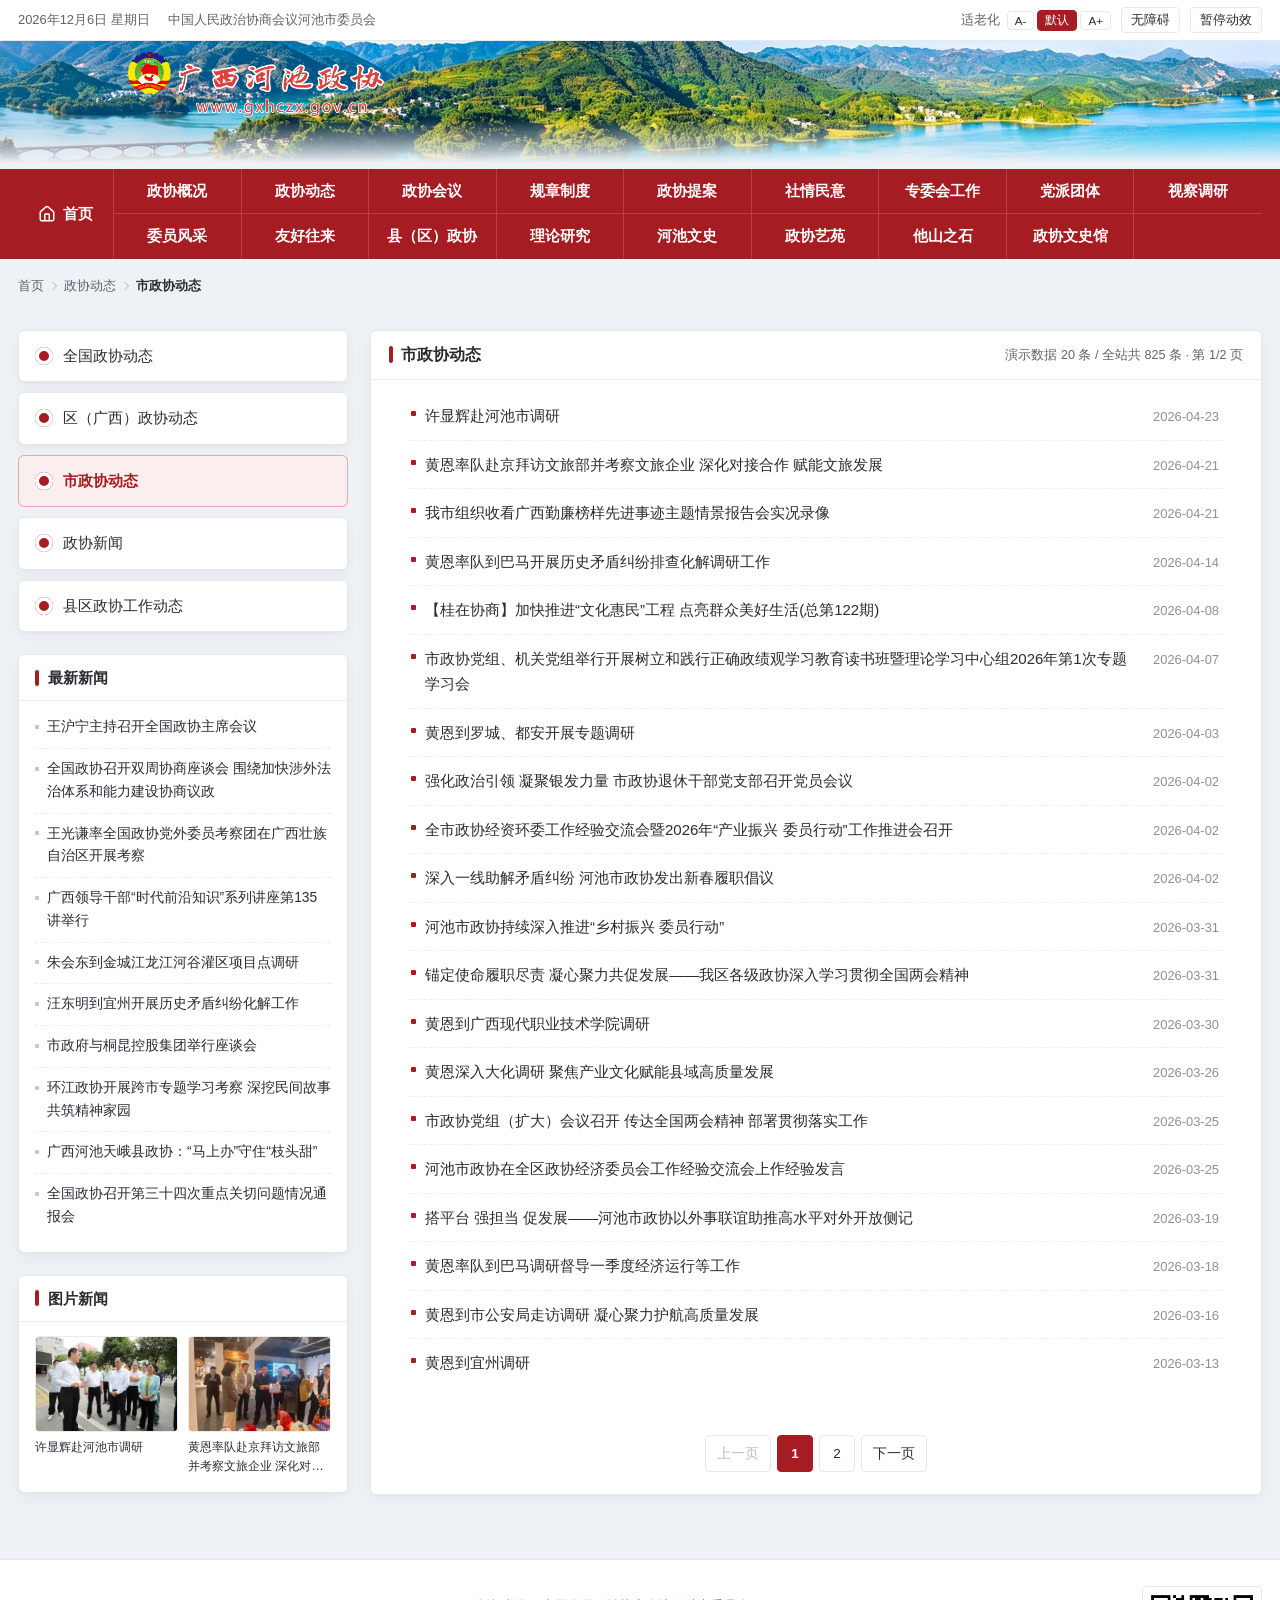
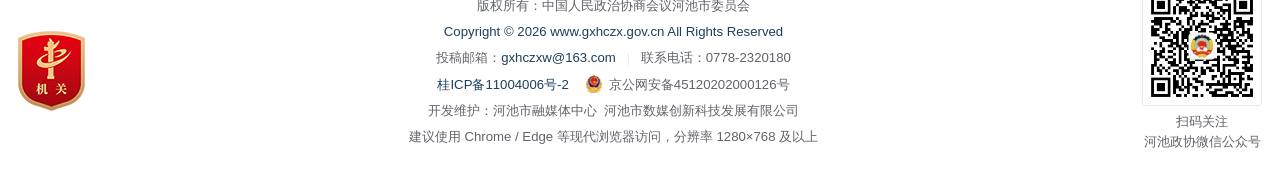
==== commit 5d8a0b48: "feat(frontend): 首页补 h1、tab/导航语义、暂停动效总开关与移动端回程路 来自首页 UI/UX 评审（.impeccable/critique）里除配色与裁切之外的那批问题——无障" ====
--- a/frontend/home/channel.html
+++ b/frontend/home/channel.html
@@ -8,6 +8,7 @@
   <link rel="icon" href="favicon.ico">
   <link rel="stylesheet" href="css/style.css">
   <link rel="stylesheet" href="css/inner.css">
+  <script src="js/motion-toggle.js"></script>
 </head>
 <body data-font="default">
   <a class="skip-link" href="#main">跳到主要内容</a>
@@ -27,6 +28,7 @@
           <button type="button" data-font="large" aria-label="放大字号">A+</button>
         </div>
         <button type="button" class="contrast-btn" id="contrastBtn" aria-label="切换高对比度">无障碍</button>
+        <button type="button" class="motion-btn" id="motionBtn" aria-label="暂停页面自动动效" aria-pressed="false">暂停动效</button>
       </div>
     </div>
   </div>
@@ -56,10 +58,10 @@
         <span></span><span></span><span></span>
       </button>
     </div>
-    <nav class="site-nav" id="siteNav">
+    <nav class="site-nav" id="siteNav" aria-label="主导航">
       <div class="container nav-wrap">
         <a class="nav-home" id="navHome" aria-label="返回首页"></a>
-        <div class="nav-rows" id="navRows" role="menubar" aria-label="主导航"></div>
+        <div class="nav-rows" id="navRows"></div>
       </div>
     </nav>
   </header>
--- a/frontend/home/css/style.css
+++ b/frontend/home/css/style.css
@@ -59,7 +59,10 @@
   position: absolute; left: -999px; top: 0;
   background: var(--primary); color: #fff; padding: 8px 14px; z-index: 999;
 }
-.skip-link:focus { left: 8px; top: 8px; }
+/* 跳转链接本身是红底白字：焦点与悬停时都要锁住字色，否则被全局 a:hover 改成红字，
+   红底红字 1.0:1 完全看不见（2026-09-15 修，与导航「首页」格同一根因）。 */
+.skip-link:focus,
+.skip-link:hover { left: 8px; top: 8px; color: #fff; }
 :focus-visible { outline: 3px solid #4a90d9; outline-offset: 2px; border-radius: 3px; }
 /* 仅供读屏：轮换图摘要视觉截断后，完整文字仍可被辅助技术读取 */
 .sr-only {
@@ -89,10 +92,13 @@
   border-radius: 4px; padding: 2px 7px; cursor: pointer; font-size: 0.9em;
 }
 .font-tools button.active { background: var(--primary); border-color: var(--primary); color: #fff; }
-.contrast-btn {
+.contrast-btn,
+.motion-btn {
   border: 1px solid var(--border); background: var(--card); color: var(--text);
   border-radius: 4px; padding: 3px 9px; cursor: pointer;
 }
+/* 动效总开关：按下态＝已暂停自动动效，用主色实心，与「无障碍」按钮同款式同尺寸 */
+.motion-btn[aria-pressed="true"] { background: var(--primary); border-color: var(--primary); color: #fff; }
 /* ============ 站点头部 ============ */
 .site-header { background: transparent; }
 .masthead {
@@ -186,7 +192,11 @@
   transition: transform 0.18s ease, background-color 0.15s ease;
 }
 .nav-home svg { display: block; }
-.nav-home:hover { background: var(--primary-dark); }
+/* 悬停时底色转深，字色必须显式锁成白色：全局 a:hover 会把字色改成主色，
+   落在深红底上只有 1.39:1，「首页」两字与图标几乎看不见（2026-09-15 修）。 */
+.nav-home:hover { background: var(--primary-dark); color: #fff; }
+/* 导航区（红底）里的链接悬停一律白字：把这条约定写显式，避免再被全局 a:hover 盖成红字 */
+.site-nav a:hover { color: #fff; }
 .nav-rows { flex: 1; min-width: 0; display: flex; flex-direction: column; }
 .nav-row { display: grid; grid-template-columns: repeat(9, minmax(0, 1fr)); }
 .nav-row a {
@@ -219,7 +229,10 @@
   animation: marquee 36s linear infinite; font-size: 0.95em;
 }
 .marquee-track span { padding-right: 48px; }
-.run-marquee:hover .marquee-track { animation-play-state: paused; }
+/* 滚条暂停的三个入口：鼠标移入、键盘焦点进入、顶部「暂停动效」总开关（html.motion-paused） */
+.run-marquee:hover .marquee-track,
+.run-marquee:focus-within .marquee-track,
+html.motion-paused .marquee-track { animation-play-state: paused; }
 @keyframes marquee { 0% { transform: translateX(0); } 100% { transform: translateX(-50%); } }
 
 /* 旧站条幅 → 克制化图文卡片 */
@@ -589,6 +602,14 @@
 }
 .county-region:hover { fill: rgba(255, 255, 255, 0.25); filter: url(#countyFeather); }
 .county-region.active { fill: rgba(165, 29, 34, 0.28); transform: scale(1.1); filter: url(#countyFeather); }
+/* 键盘焦点：SVG 多边形拿不到浏览器默认焦点环，这里显式给描边＋高亮 */
+.county-region:focus-visible {
+  outline: 2px solid var(--link); outline-offset: 1px;
+  fill: rgba(255, 255, 255, 0.25);
+}
+/* 「暂未开通」的县区：不给可点的指针，悬停只做极轻反馈，避免看起来能点却没反应 */
+.county-region.is-disabled { cursor: default; }
+.county-region.is-disabled:hover { fill: rgba(0, 0, 0, 0.08); }
 .county-grid { display: grid; grid-template-columns: repeat(3, 1fr); gap: 8px; }
 .county-tag {
   border: 1px solid var(--border); border-radius: 6px; padding: 8px 6px; text-align: center;
@@ -630,10 +651,13 @@
 /* 专题横条 */
 .topic-strip { display: grid; grid-template-columns: repeat(4, 1fr); gap: 12px; }
 .topic-item {
-  position: relative; border-radius: var(--radius); overflow: hidden; background: #eee; display: block;
+  position: relative; border-radius: var(--radius); overflow: hidden; background: var(--card); display: block;
   border: 1px solid transparent; box-shadow: var(--shadow-card);
 }
-.topic-item img { width: 100%; aspect-ratio: 360 / 78; object-fit: cover; object-position: center; filter: saturate(0.86); transition: transform 0.3s; }
+/* 专题横幅整幅显示（contain）：四张原图比例并不一致——243×60、1200×150、1500×170。
+   原先按容器比例 cover 裁切，1200×150 那张横向要切掉约 42%，横幅两端的字被切没
+   （2026-09-15 修）。要恢复满幅观感，需甲方按同一比例重出图。 */
+.topic-item img { width: 100%; aspect-ratio: 360 / 78; object-fit: contain; object-position: center; filter: saturate(0.86); transition: transform 0.3s; }
 .topic-item:hover img { transform: scale(1.04); }
 
 /* 河池风光 */
@@ -762,7 +786,8 @@
   .carousel-title a { font-size: 1.12em; }
   /* 摘要减为 2 行，让出高度容纳标题第 3 行（标题在移动端不截断） */
   .carousel-summary { -webkit-line-clamp: 2; }
-  .carousel-nav { left: 12px; right: 12px; width: auto; bottom: 210px; gap: 6px; }
+  /* 序号块放大到 44px 后一行会超宽，收窄左右内边距与间距，保证 6 个序号 + 播放键同排 */
+  .carousel-nav { left: 8px; right: 8px; width: auto; bottom: 210px; gap: 4px; }
   .carousel-dot { width: 24px; height: 24px; font-size: 0.86em; }
   .carousel-pause { width: 24px; height: 24px; }
   .carousel-arrow.next { right: 0; }
@@ -771,9 +796,23 @@
   .run-bar-inner { flex-direction: column; align-items: stretch; gap: 8px; }
   .run-search { width: 100%; }
   .run-search input[type="text"] { flex: 1; min-width: 0; }
-  .run-search select { flex: 0 0 auto; width: 60px; min-width: 60px; padding: 6px 2px 6px 6px; }
+  /* 检索范围下拉按内容宽度显示：原先固定 60px，「标题＋正文」被截成「标题」，
+     用户看不出还有别的范围可选（2026-09-15 修） */
+  .run-search select { flex: 0 0 auto; width: auto; min-width: 0; padding: 6px 6px; }
   .run-search button { flex: 0 0 auto; width: 54px; min-width: 54px; padding: 6px 0; }
   .image-flow { width: 46vw; margin-right: 12px; }
+  /* 触摸目标：适老化按钮、轮播序号与播放键放大到 44px（WCAG 2.5.5 AAA 的尺寸），
+     手机是主要阅读场景，手指点 24×24 的序号块太容易点错（2026-09-15 修）。
+     顶栏「适老化」三字标签在小屏收起，腾出宽度让四个按钮仍排在一行。 */
+  .font-tools > span { display: none; }
+  .font-tools button { min-width: 44px; min-height: 44px; padding: 0 8px; }
+  .contrast-btn,
+  .motion-btn { min-height: 44px; padding: 0 12px; }
+  .carousel-dot { width: 44px; height: 44px; border-radius: 6px; }
+  .carousel-pause { width: 44px; height: 44px; }
+  /* 不让 flex 把这两类控件压窄：44px 是给手指用的，压到 32px 就白改了 */
+  .carousel-dot,
+  .carousel-pause { flex: 0 0 auto; }
 }
 @media (max-width: 420px) {
   .container { padding: 0 12px; }
@@ -782,6 +821,22 @@
   .member-gallery-item { width: 44vw; margin-right: 12px; }
   .member-gallery-item img { width: 44vw; }
 }
+
+/* ---------- 回到顶部（首页） ----------
+   与内页 css/inner.css 的 .to-top 视觉一致：详情页早就有这个按钮，首页整页
+   6223px（手机 9904px）却没有回程路，改完两处保持一致（2026-09-15）。 */
+.to-top {
+  position: fixed; right: 20px; bottom: 24px; z-index: 900;
+  display: grid; place-items: center;
+  width: 44px; height: 44px; padding: 0;
+  font: inherit; font-size: 1.05em; line-height: 1;
+  color: #fff; background: rgba(165, 29, 34, 0.88);
+  border: 0; border-radius: 50%; box-shadow: 0 4px 14px rgba(0, 0, 0, 0.18); cursor: pointer;
+}
+.to-top:hover { background: var(--primary); }
+.to-top[hidden] { display: none; }
+/* 打印时不带出这个悬浮按钮（内页 css/inner.css 的打印块里也有同一条） */
+@media print { .to-top { display: none !important; } }
 
 /* 图片加载失败占位 */
 .img-fallback {
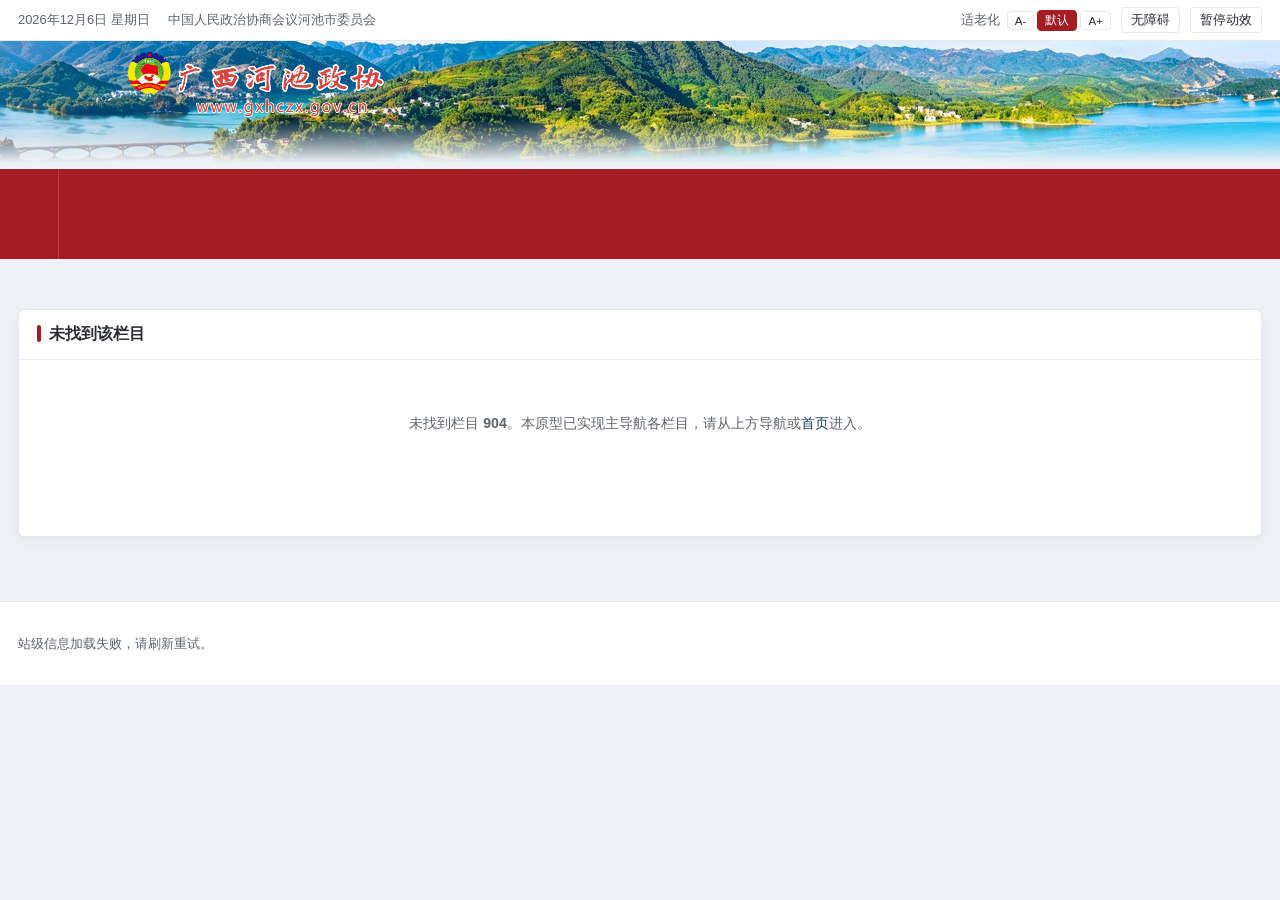
==== commit f31ea2e3: "fix(home): 统一内容来源与对外地址，归档稿不再外泄 把"新旧并存"收成一套：库是唯一内容来源、静态页是唯一对外地址。  - 关掉生产路径的快照：前端不再自动回退 data/*.json（?a" ====
--- a/frontend/home/channel.html
+++ b/frontend/home/channel.html
@@ -4,6 +4,9 @@
   <meta charset="UTF-8">
   <meta name="viewport" content="width=device-width, initial-scale=1.0">
   <meta name="description" content="广西河池政协网 - 栏目列表页">
+  <!-- 对外唯一地址是发布器产出的静态栏目页 /channel/<目录名>/（2026-09-17 A1）；
+       本页只作后台预览与本地调试，不参与收录 -->
+  <meta name="robots" content="noindex">
   <title>栏目 · 广西河池政协网</title>
   <link rel="icon" href="favicon.ico">
   <link rel="stylesheet" href="css/style.css">
--- a/frontend/home/css/style.css
+++ b/frontend/home/css/style.css
@@ -255,8 +255,14 @@
    flex/grid 项，容器 gap 会变成双份（22 + 0 + 22），页面就会出现莫名的空档。 */
 [hidden] { display: none !important; }
 .card-body .banner-single { margin: 14px 0 0; border-radius: var(--radius); }
-/* 首屏条幅：按原图比例（355×76）显示，不再纵向拉伸填满剩余高度 */
-.hero-main .banner-strip { margin: auto 0 0; flex: 0 0 auto; }
+/* 首屏条幅：按原图比例（355×76）显示，不再纵向拉伸填满剩余高度。
+   上外边距必须是 0：`.hero` 用 align-items: stretch，左栏常被右栏（政协领导卡）撑高，
+   条幅若写成 `margin: auto 0 0`，多出来的高度会整块落在轮换图与条幅之间（1151px 宽时空档达 168px）。
+   多出的高度改由轮换图吸收（见 .hero-carousel 的 flex），条幅紧贴其下并与右栏底对齐。 */
+.hero-main .banner-strip { margin: 0; flex: 0 0 auto; }
+/* 轮播为空时 collapseEmptyBlocks() 会把轮播框标成 hidden，左栏只剩条幅——
+   这一态下把多出的高度仍旧放回条幅上方，条幅与右栏底对齐，不在下面留一段空档。 */
+.hero-carousel[hidden] + .banner-strip { margin-top: auto; }
 .hero-main .banner-strip a { aspect-ratio: 355 / 76; }
 
 .run-search { flex: 0 0 auto; display: flex; align-items: stretch;
@@ -363,7 +369,9 @@
 .hero-side .section-card { flex: 1; margin-bottom: 0; }
 .hero-carousel {
   position: relative; border-radius: var(--radius); overflow: hidden; background: var(--card);
-  box-shadow: var(--shadow); flex: 0 0 auto; aspect-ratio: 838 / 352; padding: 12px;
+  /* flex 0 0 → 1 1：单栏时高度仍由 aspect-ratio 决定；两栏时吸收左栏比右栏矮的那部分，
+     避免轮换图与首屏条幅之间出现空档（图片仍是 object-fit: cover，只是裁切位置随之变化）。 */
+  box-shadow: var(--shadow); flex: 1 1 auto; aspect-ratio: 838 / 352; padding: 12px;
 }
 .carousel-track { position: relative; height: 100%; }
 .carousel-slide {
@@ -602,6 +610,10 @@
 }
 .county-region:hover { fill: rgba(255, 255, 255, 0.25); filter: url(#countyFeather); }
 .county-region.active { fill: rgba(165, 29, 34, 0.28); transform: scale(1.1); filter: url(#countyFeather); }
+/* Chromium（Edge 尤其明显）会给拿到焦点的 SVG 多边形画默认焦点环，且鼠标点击后
+   :focus-visible 为 false 也照样画——点县区地图就会留下一个黑框。这里只在非键盘
+   聚焦时显式关掉描边，键盘走下面的 :focus-visible，鼠标点完不再留框。 */
+.county-region:focus:not(:focus-visible) { outline: none; }
 /* 键盘焦点：SVG 多边形拿不到浏览器默认焦点环，这里显式给描边＋高亮 */
 .county-region:focus-visible {
   outline: 2px solid var(--link); outline-offset: 1px;
